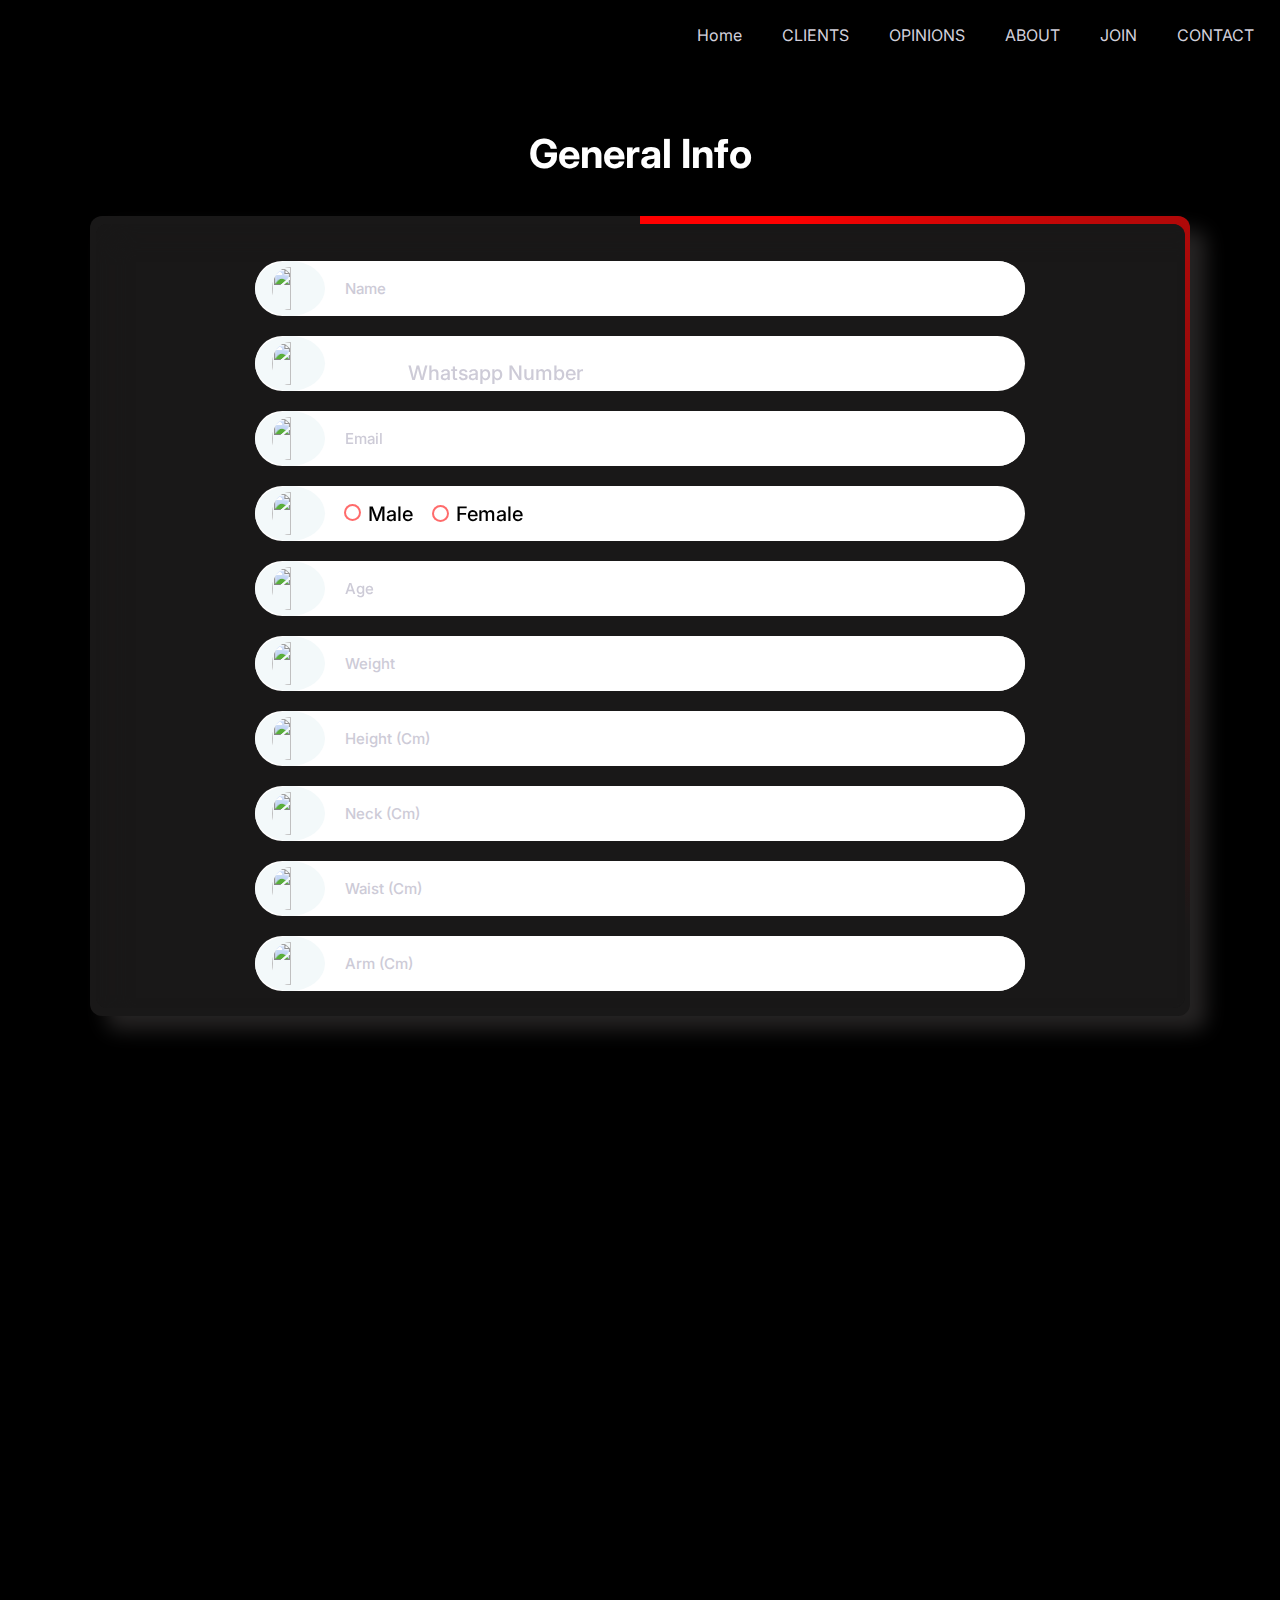
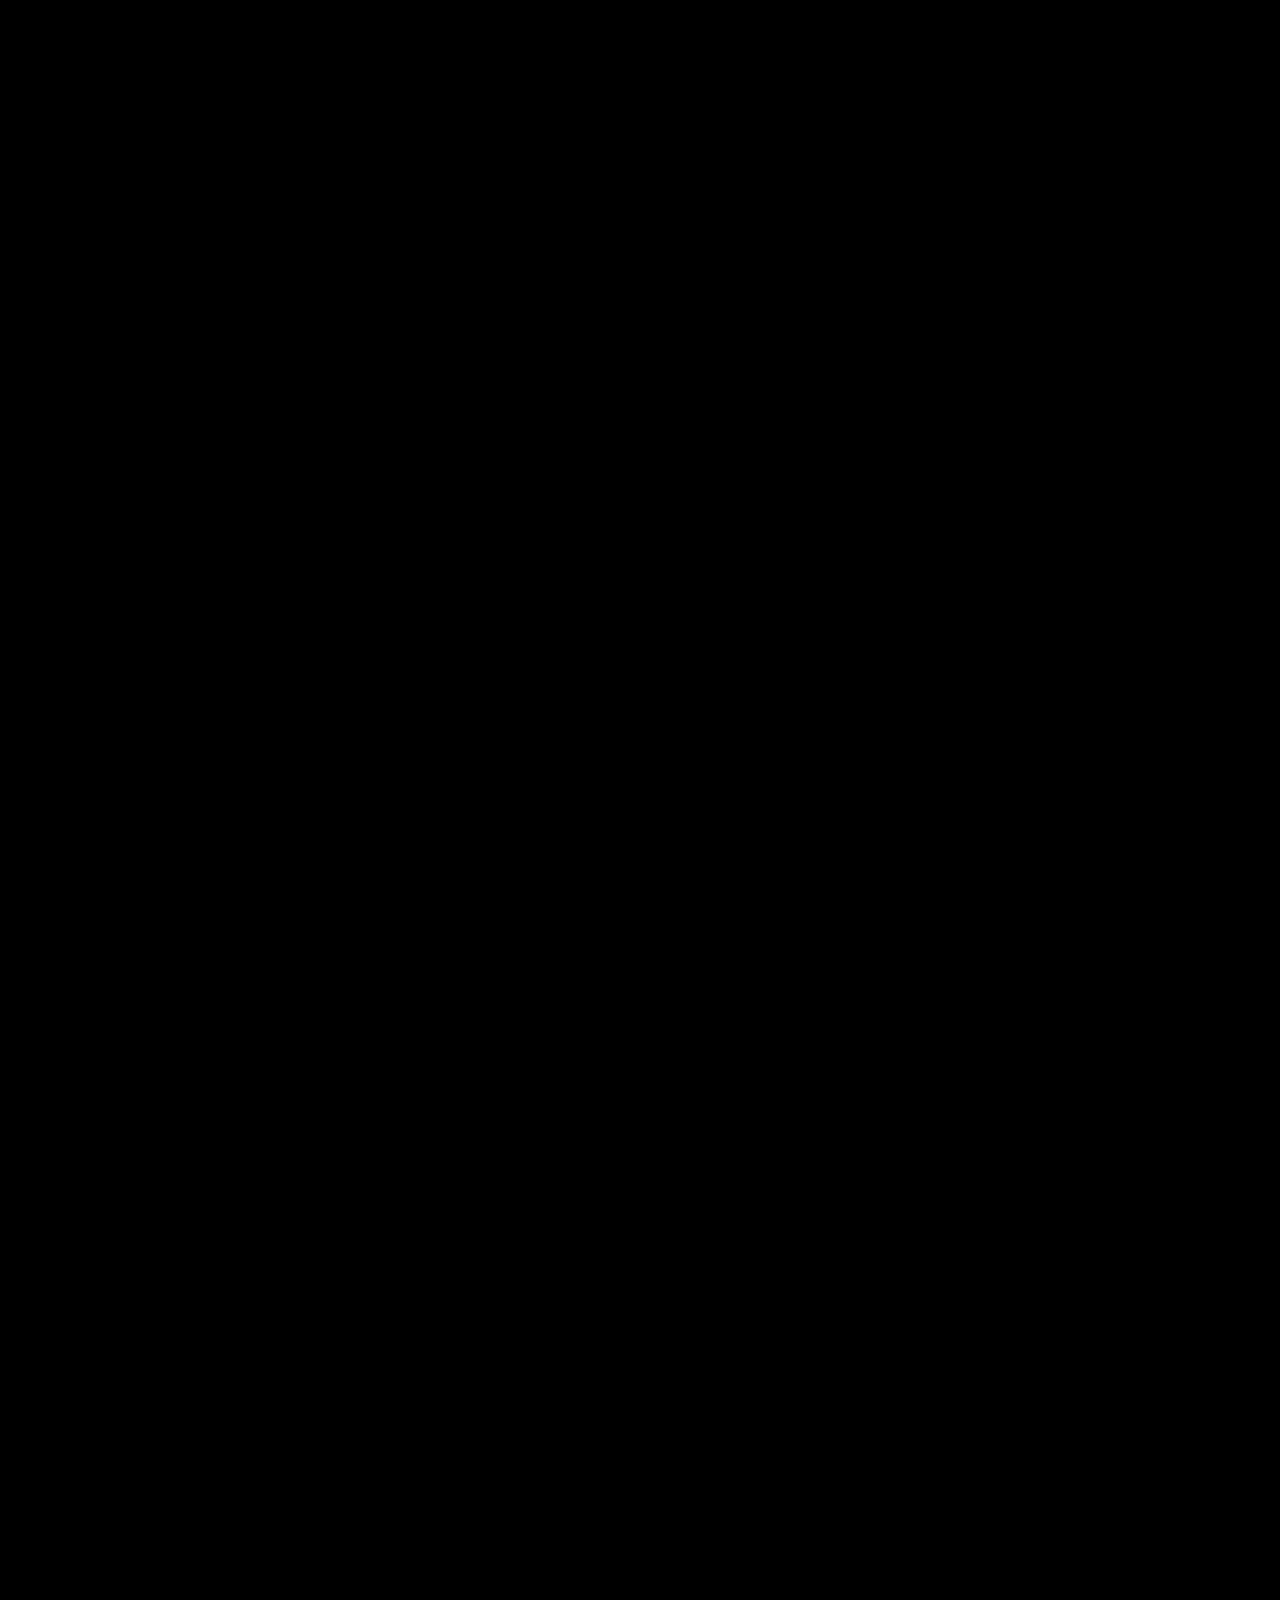
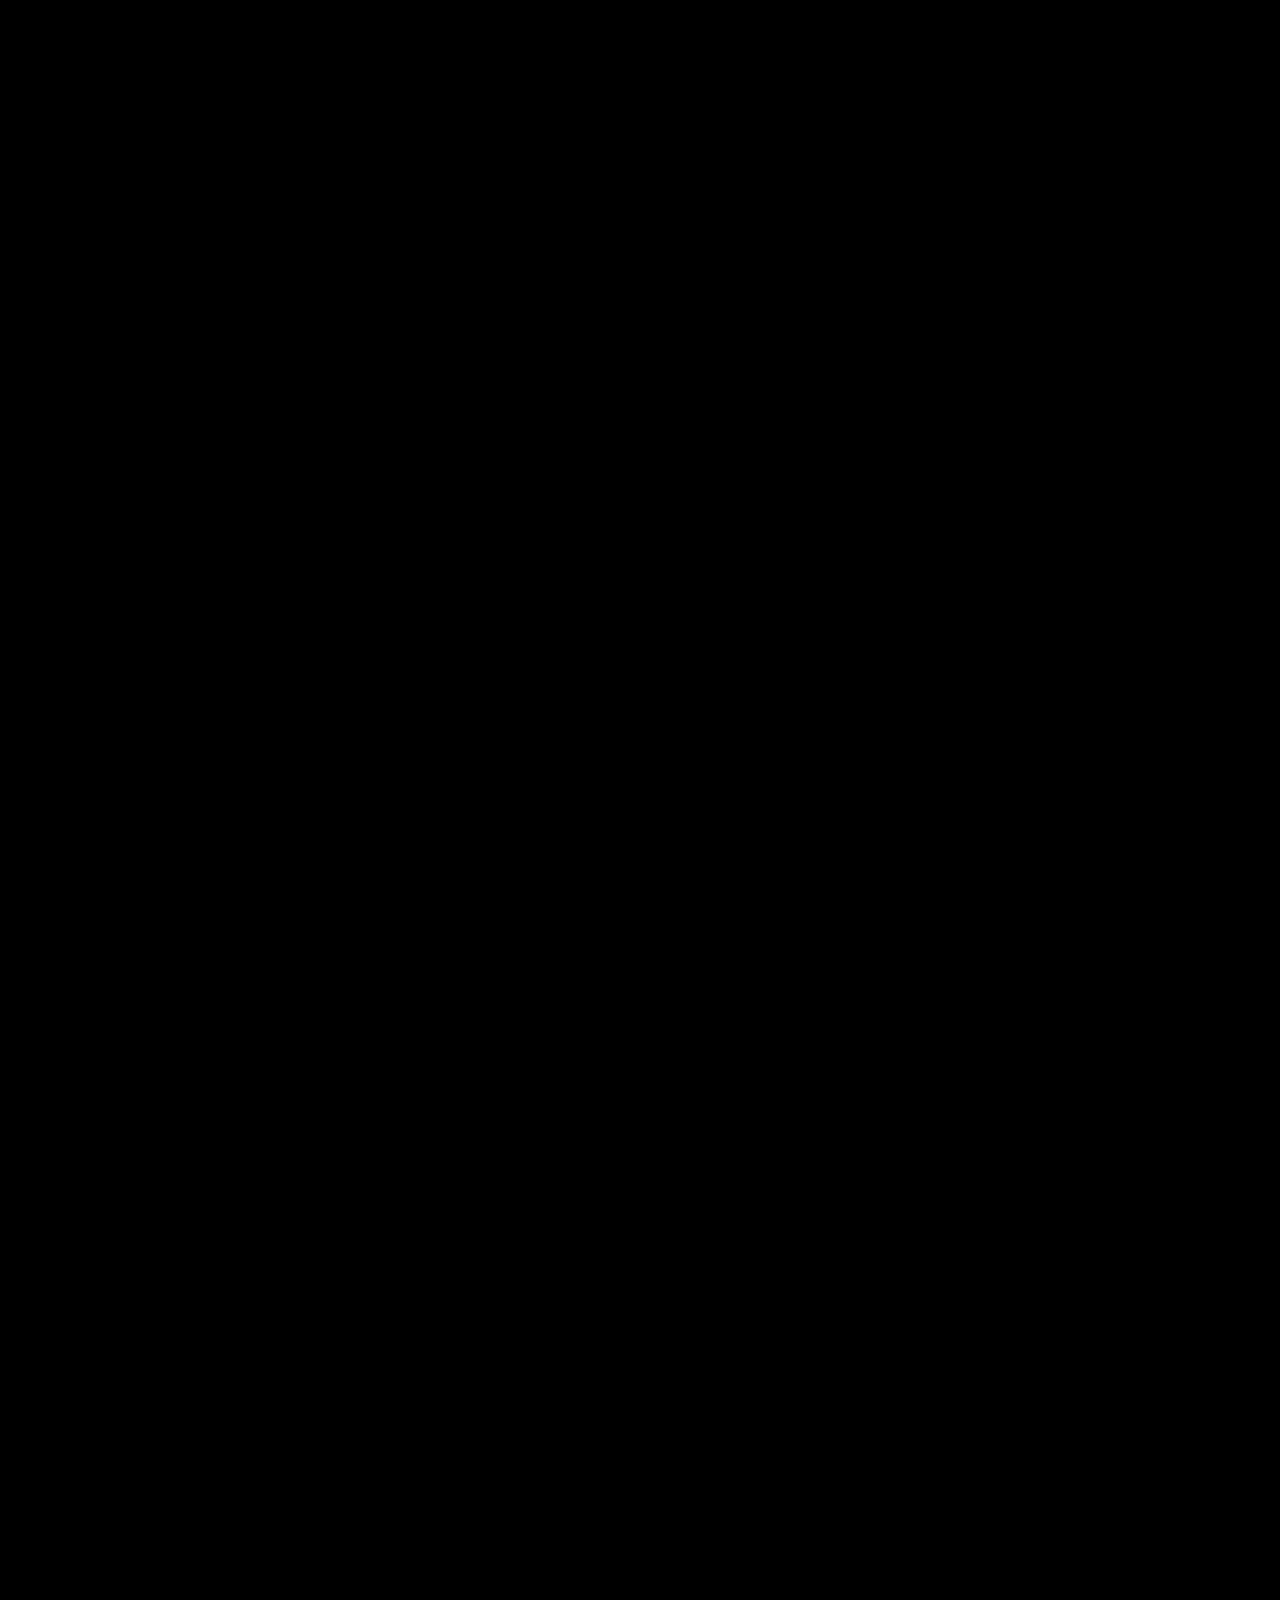
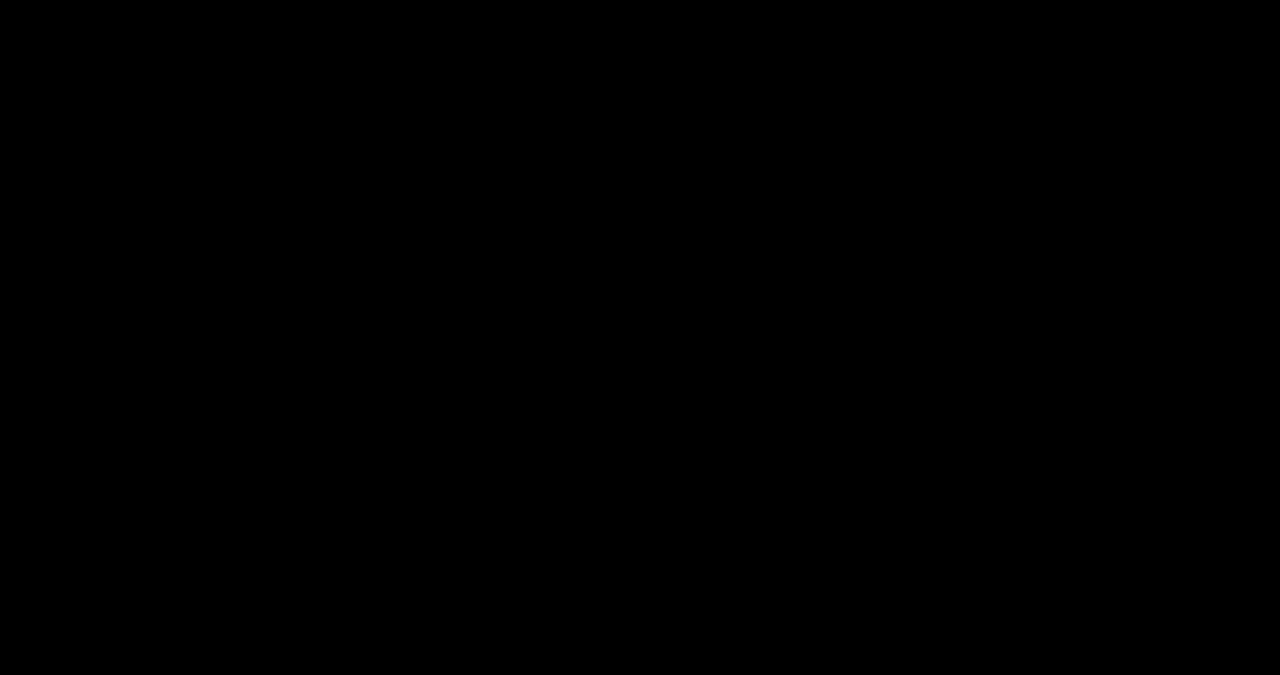
==== second.html @ c1e81cdd "Add files via upload" ====
<!DOCTYPE html>
<html>

<head>
  
  <meta charset="UTF-8" />
  <meta name="viewport" content="width=device-width, initial-scale=1.0" />
  <meta name="description"
    content="Coach Mohamed Barakat is a professional Coach who works with clients to help them achieve their goals" />
  <meta property="og:title" content="Coach :Ali Saad - Make your Diet and Workout Plan in Few Minutes" />
  <meta property="og:description" content="LET’S START WITH AN INTRODUCTION.

      I’m Ali Saad certified trainer. Years ago, I created Transformers Team with a single mission: 
      
      To provide quantifiable, evidence-based training and nutrition information to my clients.
      
      No fluff. No fads. Just science. 
      
      I took to Youtube to share my science-backed workouts and advice, but i had an accident that stopped  me to do my beloved things like gym , youtube ... etc , it was clear that the need for evidence-based information was real, and i believe in science-backed with experience add some more professionalism.
      
      People were tired of trying to put together their own plans, hearing millions of opinions while feeling more and more confused about the right fit for their body, their goals, and their lifestyle. 
      
      They were tired of fluffy advice, with no real backing. 
      
      And they were tired of doing the “same old, same old” with nothing to show for it. 
      
      And NOW , 
      
      I will give you the opportunity to capture your dream in a program , you can do it now or later .
      
      I will be your guide since you need to change and after you make it 💪
      
      
      Ali Saad." />
  <meta property="og:type" content="website" />
  <meta property="og:image"
    content="https://drive.google.com/file/d/1BmsDNr1wRarnTs_ZRXPmJFjenrDwWIpa/view?usp=sharing" />
    

  <!-- <meta property="og:url" content="http://MostafaElaydy.com" /> -->  <title>FAHD</title>
  <!-- <link rel="icon" href="images/favicon-sm.png" /> -->
  <link rel="apple-touch-icon" sizes="72x72" href="images/favicon-md.png" />
  <link rel="apple-touch-icon" sizes="144x144" href="images/favicon-lg.png" />
  <link rel="preconnect" href="https://fonts.gstatic.com" />
  <link href="https://fonts.googleapis.com/css2?family=Inter:wght@400;600;700&display=swap" rel="stylesheet" />
  <link rel="stylesheet" href="CSS/styles.css" />
  <link rel="stylesheet" href="https://unpkg.com/aos@next/dist/aos.css" />
  <!-- <link rel="stylesheet" href="css/demo.css"> -->
  <!-- <link rel="stylesheet" href="css/intlTelInput.css"> -->
  <script src="https://code.iconify.design/3/3.1.0/iconify.min.js"></script>
</head>

<body>

  <body class="block--dark">
    <nav class="nav collapsible nav__form collapsible--expanded">
      <a class="nav__brand" href="index.html">
        <img src="images/20230523_163801_0000-removebg-preview.png" alt="" / class="lllo">
      </a>
      <img class="nav__toggler" src="images/menu-symbol-of-three-parallel-lines-svgrepo-com (1).svg" alt="">
      <!-- <svg class="icon icon--white nav__toggler">
          <use xlink:href="images/sprite.svg#menu"></use>
        </svg> -->
      <ul class="list nav__list collapsible__content">
        <li class="nav__item"><a href="index.html">Home</a></li>
        <li class="nav__item"><a href="index.html">CLIENTS</a></li>
        <li class="nav__item"><a href="index.html">OPINIONS</a></li>
        <li class="nav__item"><a href="index.html">ABOUT</a></li>
        <li class="nav__item"><a href="index.html">JOIN</a></li>
        <li class="nav__item"><a href="index.html">CONTACT</a></li>

      </ul>
    </nav>

    <form  method="POST">
      <section class="block container block-form" data-aos="fade-down">
        <header class="block__header">
          <h2 data-aos="fade-down">General Info</h2>
        </header>
        <div class="border-animation">
          <span class="form-span"></span>
          <div class="form__inputs-group" data-aos="fade-up">
            <div class="input-group">
              <span class="icon-container">
                <img class="kolo" src="svj/user-card-id-svgrepo-com.svg" alt="">
                <!-- <svg class="icon icon--primary">
                    <use xlink:href="images/sprite3.svg#tagname"></use>
                  </svg> -->

              </span>
              <input class="input" name="Name" type="text" placeholder="Name" required />
            </div>


            <div class="input-group">
              <span class="icon-container">
                <img class="kolo" src="svj/whatsapp-svgrepo-com.svg" alt="">

                <!-- <svg class="icon icon--primary">
                    <use xlink:href="images/sprite3.svg#whatsapp"></use>
                  </svg> -->
              </span>
              <input class="input-group" name="Whatsapp Number" type="tel" placeholder="Whatsapp Number" required
                id="phone" />
            </div>






 <div class="input-group">
              <span class="icon-container">
                <img class="kolo" src="svj/envelope.svg" alt="">
                <!-- <svg class="icon icon--primary">
                    <use xlink:href="images/sprite3.svg#tagname"></use>
                  </svg> -->

              </span>
              <input class="input" name="Email" type="email" placeholder="Email" required />
            </div>







            <div class="input-group">
              <span class="icon-container">
                <img src="svj/gender-mark-1-svgrepo-com.svg" alt="" class="kolo">
                <!-- <svg class="icon icon--primary">
                    <use xlink:href="images/sprite3.svg#gander"></use>
                  </svg> -->
              </span>
              <div class="Gander__input">
                <label class="radio--style"><input class="input__radio" type="radio" name="Gender" id="Gender"
                    value="Male" required /></label>
                <label class="input__radio-lable" for="meal1">Male</label>
                <input class="input__radio" type="radio" name="Gender" id="Gender" value="Female" />
                <label class="input__radio-lable" for="meal2">Female</label>
              </div>
            </div>

            <div class="input-group">
              <span class="icon-container">
                <img src="svj/hourglass-svgrepo-com.svg" alt="" class="kolo">
                <!-- <svg class="icon icon--primary">
                    <use xlink:href="images/sprite3.svg#age"></use>
                  </svg> -->
              </span>
              <input class="input" name="Age" type="text" placeholder="Age" required id="age" />
            </div>

            <div class="input-group">
              <span class="icon-container">
                <img src="svj/weight-scale-svgrepo-com.svg" alt="" class="kolo">
                <!-- <svg lass="icon icon--primary">
                    <use xlink:href="images/sprite3.svg#weight"></use>
                  </svg> -->
              </span>
              <input class="input" name="Weight" type="text" placeholder="Weight" required step="any" id="weight" />
            </div>

            <div class="input-group">
              <span class="icon-container">
                <img src="svj/height-svgrepo-com.svg" alt="" class="kolo">
                <!-- <svg class="icon icon--primary">
                    <use xlink:href="images/sprite3.svg#height"></use>
                  </svg> -->
              </span>
              <input class="input" name="Height" type="text" placeholder="Height (Cm)" required step="any"
                id="height" />
            </div>

            <div class="input-group">
              <span class="icon-container">
                <img src="svj/human-neck-svgrepo-com.svg" alt="" class="kolo">
                <!-- <svg class="icon icon--primary">
                    <use xlink:href="images/sprite3.svg#neck"></use>
                  </svg> -->
              </span>
              <input class="input" name="Neck (cm)" type="text" placeholder="Neck (Cm)" required step="any" id="neck" />
            </div>

            <div class="input-group">
              <span class="icon-container">
                <img src="svj/waist-svgrepo-com.svg" alt="" class="kolo">
                <!-- <svg class="icon icon--primary">
                    <use xlink:href="images/sprite3.svg#waist2"></use>
                  </svg> -->
              </span>
              <input class="input" name="Waist (cm)" type="text" placeholder="Waist (Cm)" required step="any"
                id="waist" />
            </div>

            <div class="input-group">
              <span class="icon-container">
                <img src="svj/arm-svgrepo-com.svg" alt="" class="kolo">
                <!-- <svg class="icon icon--primary">
                    <use xlink:href="images/sprite5.svg#arm"></use> -->
                <!-- </svg> -->
              </span>
              <input class="input" name="Arm (cm)" type="text" placeholder="Arm (Cm)" required step="any" id="arm" />
            </div>
          </div>
        </div>
      </section>

      <section class="block container block-form-part2" data-aos="fade-up">
        <header class="block__header">
          <h2>Diet</h2>
        </header>
        <div class="border-animation">
          <span class="form-span"></span>
          <div class="form__inputs-group" data-aos="fade-up">
            <div class="question--block">
              <span class="icon__question">
                <img src="svj/ready-to-eat-svgrepo-com.svg" alt="" class="koloh">

                <!-- <svg class="icon icon--primary">
                    <use xlink:href="images/sprite4.svg#food"></use>
                  </svg> -->
              </span>
              <p class="form__question">
                Are you working out in the gym now or not?
              </p>
              <div class="input-group-radio">
                <div class="flex radio-inline">
                  <div class="radio-margin">
                    <input class="input__radio" type="radio" name="Meals" id="Meals" value="3" required />
                    <label class="input__radio-lable">Yes</label>
                  </div>
                  <div class="radio-margin">
                    <input class="input__radio" type="radio" name="Meals" id="Meals" value="4" />
                    <label class="input__radio-lable" for="meal2">No</label>
                  </div>

               
                </div>
              </div>
            </div>


            <div class="question--block">
              <span class="icon__question">
                <img src="svj/exercise-gym-svgrepo-com.svg" alt="" class="koloh">
               
              </span>
              <p class="form__question">What is your experience in training ?</p>
              <div class="input-group-radio gym-level">
                <div class="flex radio-vertical gym-level">
                  <div class="radio-margin">
                    <input class="input__radio" type="radio" name="your experience in training ?" id="experience" value="Training in the gym" required />
                    <label class="input__radio-lable" for="experience">Training in the gym</label>
                  </div>
                  <div class="radio-margin">
                    <input class="input__radio" type="radio" name="your experience in training ?" id="experience" value="Training at home"/>
                    <label class="input__radio-lable" for="experience">Training at home</label>
                  </div>
                  <div class="radio-margin">
                    <input class="input__radio" type="radio" name="your experience in training ?" id="experience" value="Training with body weight" />
                    <label class="input__radio-lable" for="experience">Training with body weight</label>
                  </div>
                  <div class="radio-margin">
                    <input class="input__radio" type="radio" name="your experience in training ?" id="experience" value="Band training only" />
                    <label class="input__radio-lable" for="experience">Band training only</label>
                  </div>
                  <div class="radio-margin">
                    <input class="input__radio" type="radio" name="your experience in training ?" id="experience" value="Dumbbell training only" />
                    <label class="input__radio-lable" for="experience">Dumbbell training only</label>
                  </div>
                </div>
              </div>
            </div>

            <div class="question--block">
              <span class="icon__question">
                <img src="svj/protein-container-svgrepo-com.svg " alt="" class="koloh">
                <!-- <svg class="icon icon--primary">
                    <use xlink:href="images/sprite4.svg#dislike"></use>
                  </svg> -->
              </span>
              <p class="form__question">Your favorite protein?</p>

              <div class="input-group input__textarea">
                <textarea class="" placeholder="Your favorite protein?" id="story" name="Your favorite protein?" rows="5"
                  cols="33"></textarea>
              </div>
            </div>

            <div class="question--block">
              <span class="icon__question">
                <img src="svj/carbohydrates-and-fiber-svgrepo-com.svg" alt="" class="koloh">

                <!-- <svg class="icon icon--primary">
                    <use xlink:href="images/dislike-1388-svgrepo-com.svg"></use>
                  </svg> -->
              </span>
              <p class="form__question">Your favorite carbohydrates?</p>

              <div class="input-group input__textarea">
                <textarea class="" placeholder="Your favorite carbohydrates?" id="story" name="Your favorite carbohydrates?" rows="5"
                  cols="33"></textarea>
              </div>
            </div>
          </div>
        </div>
      </section>












      <section class="block container block-form-part2 block-form-part4" data-aos="fade-up">
        <header class="block__header">
          <h2>Other</h2>
        </header>
        <div class="border-animation">
          <span class="form-span"></span>
          <div class="form__inputs-group" data-aos="fade-down">
            <div class="question--block">
              <span class="icon__question">
                <img src="svj/goal-aim-achievement-svgrepo-com.svg" alt="" class="koloh">
                <!-- <svg class="icon icon--primary">
                    <use xlink:href="images/sprite4.svg#gym-level"></use>
                  </svg> -->
              </span>
              <p class="form__question">which of the following best describes your current goals/challenges ?</p>
              <div class="input-group-radio gym-level">
                <div class="flex radio-vertical gym-level">
                  <div class="radio-margin">
                    <input class="input__radio" type="radio" name="goals" id="level" value="Lose Weight" required />
                    <label class="input__radio-lable" for="level">Loss Weight</label>
                  </div>
                  <div class="radio-margin">
                    <input class="input__radio" type="radio" name="goals" id="level" value="Gain Weight" />
                    <label class="input__radio-lable" for="level">Gain Weight</label>
                  </div>

                  <div class="radio-margin">
                    <input class="input__radio" type="radio" name="goals" id="level" value="Stength,endurance,etc" />
                    <label class="input__radio-lable" for="level">Stength,endurance,etc</label>
                  </div>
                </div>
              </div>
            </div>

            <div class="question--block">
              <span class="icon__question">
                <img class="koloh" src="svj/like-1385-svgrepo-com.svg" alt="">
                <!-- <svg class="icon icon--primary"> -->
                <!-- <use xlink:href="images/sprite4.svg#routine"></use> -->
                <!-- </svg> -->
              </span>
              <p class="form__question">Your favorite healthy fats?</p>
              <div class="input-group input__textarea">
                <textarea class="" placeholder="Your favorite healthy fats?" id="describes your nutrition"
                  name="Your favorite healthy fats?" rows="5" cols="33"></textarea>
              </div>
            </div>

            <div class="question--block">
              <span class="icon__question">
                <img class="koloh" src="svj/smiley-nervous-thin-svgrepo-com (1).svg" alt="">
                <!-- <svg class="icon icon--primary">
                    <use xlink:href="images/sprite4.svg#injury"></use>
                  </svg> -->
              </span>
              <p class="form__question">Are there some foods that cause you stomach pain?</p>

              <div class="input-group input__textarea">
                <textarea class="" placeholder="Your stomach food" id="eating disorder"
                  name="Are there some foods that cause you stomach pain?" rows="5" cols="33"></textarea>
              </div>
            </div>

            <div class="question--block">
              <span class="icon__question">
                <img class="koloh" src="svj/time-svgrepo-com.svg" alt="">
                <!-- <svg class="icon icon--primary">
                    <use xlink:href="images/sprite4.svg#injury"></use>
                  </svg> -->
              </span>
              <p class="form__question">What time do you prefer to workout? </p>

              <div class="input-group input__textarea">
                <textarea class="" placeholder="Time do you prefer?" id="ambitious"
                  name="What time do you prefer to workout?" rows="5" cols="33"></textarea>
              </div>
            </div>
            <div class="question--block">
              <span class="icon__question">
                <img class="koloh" src="svj/health-decrease-svgrepo-com.svg" alt="">
                <!-- <svg class="icon icon--primary">
                    <use xlink:href="images/sprite4.svg#injury"></use>
                  </svg> -->
              </span>
              <p class="form__question">Do you suffer from any symptoms ?</p>

              <div class="input-group input__textarea">
                <textarea class="" placeholder="Symptoms?" id="ambitious"
                  name="Do you suffer from any symptoms ?" rows="5" cols="33"></textarea>
              </div>
            </div>

        
          </div>
        </div>
     
      </section>

      <section class="block container block-form-part2 block-form-part3" data-aos="fade-up">
        <header class="block__header">
          <h2>Workout</h2>
        </header>
        <div class="border-animation">
          <span class="form-span"></span>
          <div class="form__inputs-group" data-aos="fade-down">
            <div class="question--block">
              <span class="icon__question">
                <img src="svj/exercise-gym-svgrepo-com.svg" alt="" class="koloh">
               
              </span>
              <p class="form__question">What is your experience in training ?</p>
              <div class="input-group-radio gym-level">
                <div class="flex radio-vertical gym-level">
                  <div class="radio-margin">
                    <input class="input__radio" type="radio" name="Gym Level" id="level" value="Beginner" required />
                    <label class="input__radio-lable" for="level">Beginner</label>
                  </div>
                  <div class="radio-margin">
                    <input class="input__radio" type="radio" name="Gym Level" id="level" value="Intermediate" />
                    <label class="input__radio-lable" for="level">Intermediate</label>
                  </div>

                  <div class="radio-margin">
                    <input class="input__radio" type="radio" name="Gym Level" id="level" value="Advanced" />
                    <label class="input__radio-lable" for="level">Advanced</label>
                  </div>
                </div>
              </div>
            </div>

            <div class="question--block">
              <span class="icon__question">
                <img class="koloh" src="svj/workout-list-svgrepo-com.svg" alt="">
            
              </span>
              <p class="form__question">What is Your Daily Routine ?</p>
              <div class="input-group input__textarea">
                <textarea class="" placeholder="Day Routine" id="Day Routine" name="Day Routine" rows="5"
                  cols="33"></textarea>
              </div>
            </div>

            <div class="question--block">
              <span class="icon__question">
                <img class="koloh" src="svj/injury-hospitalization-pain-injury-hospitalization-svgrepo-com.svg"
                  alt="">
               
              </span>
              <p class="form__question">Do you have health problems?</p>

              <div class="input-group input__textarea">
                <textarea class="" placeholder="Do you have health problems?" id="Injury" name="Do you have health problems?" rows="5"
                  cols="33"></textarea>
              </div>
            </div>

            <div class="question--block">
              <span class="icon__question">
                <img class="koloh" src="svj/training-running-run-svgrepo-com.svg" alt="">
                <!-- <svg class="icon icon--primary">
                    <use xlink:href="images/sprite5.svg#train"></use>
                  </svg> -->
              </span>
              <p class="form__question">
                How many days a week will you exercise?
              </p>
              <div class="input-group input__number">
                <input class="input" name="How many days a week will you exercise?" type="text"
                  placeholder="How many days a week will you exercise?" required id="days" />
              </div>
            </div>
          </div>
        </div>
  
        <div class="block container sumbit-btn">
          <button type="send" value="send" class="btn btn--white btn--stretched">
            Submit
          </button>
       
      </section>

    </form>
    














    <script src="script.js"></script>

    <script src=""></script>
    <script src="js/intlTelInput.js"></script>
    <script>
     var input = document.querySelector("#phone");
     window.intlTelInput(input,{});
    </script>
    <script src="JS/new.js"></script>
    <script src="JS/maino.js"></script>
    <script src="https://unpkg.com/aos@next/dist/aos.js"></script>
    <script>
      AOS.init();
    </script>
    <script src="https://kit.fontawesome.com/b7ba78db53.js" crossorigin="anonymous"></script>

    <script>
      const Whatsapp = document.getElementById('Whatsapp');

Whatsapp.addEventListener('input', function (event) {
  const input = event.target.value;
  // Replace any Arabic decimal points with English decimal points
  const inputWithEnglishDecimal = input.replace(/[\u066B]/g, '.');
  // Update the input field with the cleaned input
  event.target.value = inputWithEnglishDecimal;
});

Whatsapp.addEventListener('change', function (event) {
  // No validation for input
});
    </script>


    <script>
      const age = document.getElementById('age');

      age.addEventListener('input', function (event) {
        // Remove any non-Arabic or non-English digits or decimal points from the input
        const input = event.target.value.replace(/[^\u0660-\u0669\u06F0-\u06F90-9.,\s]+/g, '');
        // Replace any Arabic decimal points with English decimal points
        const inputWithEnglishDecimal = input.replace(/[\u066B]/g, '.');
        // Update the input field with the cleaned input
        event.target.value = inputWithEnglishDecimal;
      });

      age.addEventListener('change', function (event) {
        // Validate the input
        const input = event.target.value;
        if (!input || !/^[\u0660-\u0669\u06F0-\u06F90-9.,\s]+$/.test(input)) {
          alert('Please enter a valid age');
          event.target.value = '';
          event.preventDefault();
        }
      });        
    </script>

    <script>
      const weight = document.getElementById('weight');

      weight.addEventListener('input', function (event) {
        // Remove any non-Arabic or non-English digits or decimal points from the input
        const input = event.target.value.replace(/[^\u0660-\u0669\u06F0-\u06F90-9.,\s]+/g, '');
        // Replace any Arabic decimal points with English decimal points
        const inputWithEnglishDecimal = input.replace(/[\u066B]/g, '.');
        // Update the input field with the cleaned input
        event.target.value = inputWithEnglishDecimal;
      });

      weight.addEventListener('change', function (event) {
        // Validate the input
        const input = event.target.value;
        if (!input || !/^[\u0660-\u0669\u06F0-\u06F90-9.,\s]+$/.test(input)) {
          alert('Please enter a valid weight');
          event.target.value = '';
          event.preventDefault();
        }
      });        
    </script>


    <script>
      const height = document.getElementById('height');

      height.addEventListener('input', function (event) {
        // Remove any non-Arabic or non-English digits or decimal points from the input
        const input = event.target.value.replace(/[^\u0660-\u0669\u06F0-\u06F90-9.,\s]+/g, '');
        // Replace any Arabic decimal points with English decimal points
        const inputWithEnglishDecimal = input.replace(/[\u066B]/g, '.');
        // Update the input field with the cleaned input
        event.target.value = inputWithEnglishDecimal;
      });

      height.addEventListener('change', function (event) {
        // Validate the input
        const input = event.target.value;
        if (!input || !/^[\u0660-\u0669\u06F0-\u06F90-9.,\s]+$/.test(input)) {
          alert('Please enter a valid height');
          event.target.value = '';
          event.preventDefault();
        }
      });        
    </script>

    <script>
      const neck = document.getElementById('neck');

      neck.addEventListener('input', function (event) {
        // Remove any non-Arabic or non-English digits or decimal points from the input
        const input = event.target.value.replace(/[^\u0660-\u0669\u06F0-\u06F90-9.,\s]+/g, '');
        // Replace any Arabic decimal points with English decimal points
        const inputWithEnglishDecimal = input.replace(/[\u066B]/g, '.');
        // Update the input field with the cleaned input
        event.target.value = inputWithEnglishDecimal;
      });

      neck.addEventListener('change', function (event) {
        // Validate the input
        const input = event.target.value;
        if (!input || !/^[\u0660-\u0669\u06F0-\u06F90-9.,\s]+$/.test(input)) {
          alert('Please enter a valid neck');
          event.target.value = '';
          event.preventDefault();
        }
      });        
    </script>

    <script>
      const waist = document.getElementById('waist');

      waist.addEventListener('input', function (event) {
        // Remove any non-Arabic or non-English digits or decimal points from the input
        const input = event.target.value.replace(/[^\u0660-\u0669\u06F0-\u06F90-9.,\s]+/g, '');
        // Replace any Arabic decimal points with English decimal points
        const inputWithEnglishDecimal = input.replace(/[\u066B]/g, '.');
        // Update the input field with the cleaned input
        event.target.value = inputWithEnglishDecimal;
      });

      waist.addEventListener('change', function (event) {
        // Validate the input
        const input = event.target.value;
        if (!input || !/^[\u0660-\u0669\u06F0-\u06F90-9.,\s]+$/.test(input)) {
          alert('Please enter a valid waist');
          event.target.value = '';
          event.preventDefault();
        }
      });        
    </script>

    <script>
      const arm = document.getElementById('arm');

      arm.addEventListener('input', function (event) {
        // Remove any non-Arabic or non-English digits or decimal points from the input
        const input = event.target.value.replace(/[^\u0660-\u0669\u06F0-\u06F90-9.,\s]+/g, '');
        // Replace any Arabic decimal points with English decimal points
        const inputWithEnglishDecimal = input.replace(/[\u066B]/g, '.');
        // Update the input field with the cleaned input
        event.target.value = inputWithEnglishDecimal;
      });

      arm.addEventListener('change', function (event) {
        // Validate the input
        const input = event.target.value;
        if (!input || !/^[\u0660-\u0669\u06F0-\u06F90-9.,\s]+$/.test(input)) {
          alert('Please enter a valid arm');
          event.target.value = '';
          event.preventDefault();
        }
      });        
    </script>

    <script>
      const days = document.getElementById('days');

      days.addEventListener('input', function (event) {
        // Remove any non-Arabic or non-English digits or decimal points from the input
        const input = event.target.value.replace(/[^\u0660-\u0669\u06F0-\u06F90-9.,\s]+/g, '');
        // Replace any Arabic decimal points with English decimal points
        const inputWithEnglishDecimal = input.replace(/[\u066B]/g, '.');
        // Update the input field with the cleaned input
        event.target.value = inputWithEnglishDecimal;
      });

      days.addEventListener('change', function (event) {
        // Validate the input
        const input = event.target.value;
        if (!input || !/^[\u0660-\u0669\u06F0-\u06F90-9.,\s]+$/.test(input)) {
          alert('Please enter a valid days');
          event.target.value = '';
          event.preventDefault();
        }
      });        
      
    </script>
    <!-- </html> -->
    
  </body>
  
</html>
---- CSS/styles.css ----
@import "./normalize.css";
:root {
  --color-primary: #2584ff;
  --color-secondary: #00d9ff;
  --color-accent: #ff3400;
  --color-headings: #1b0760;
  --color-body: #918ca4;
  --color-body-darker: #5c5577;
  --color-border: #ccc;
  --border-radius: 30px;
}

*,
*::after,
*::before {
  box-sizing: border-box;
}


/* Typography */

/* Selection */
::selection {
  background: var(--color-primary);
  color: #fff;
}

/* Base Styles */
html {
  font-size: 62.5%;
}

body {
  font-family: Inter, Arial, Helvetica, sans-serif;
  font-size: 2rem;
  line-height: 1.5;
  color: var(--color-body);
}

/* Headings */
h1,
h2,
h3 {
  color: var(--color-headings);
  margin-bottom: 1rem;
  line-height: 1.1;
}

h1 {
  font-size: 6rem;
}

h2 {
  font-size: 4rem;
}

h3 {
  font-size: 2.8rem;
  font-weight: 600;
  line-height: 1.3;
}

/* Paragraph */
p {
  margin-top: 0;
}

/* Media Query */
@media screen and (min-width: 1024px) {
  body {
    font-size: 1.8rem;
  }
  h1 {
    font-size: 8rem;
  }
  h2 {
    font-size: 4rem;
  }
  h3 {
    font-size: 2.4rem;
  }
}

/* Links */
a {
  text-decoration: none;
}

/* Image */
img {
  width: 100%;
}

/* Custom Styles */
.lllo {
  width: 38%;
  margin-left: 2rem;
  border-radius: 50rem;
}

.heading {
  text-align: center;
  margin-bottom: 3rem;
  position: relative;
}

.heading::before {
  content: '';
  position: absolute;
  top: 50%;
  left: 0;
  transform: translateY(-50%);
  height: 0.1rem;
  width: 100%;
  background: #aaa;
  z-index: -1;
}

.heading span {
  font-size: 3rem;
  color: #f00;
  background: #000;
  padding: 0.5rem 1.5rem;
  border: 0.1rem solid #aaa;
  border-radius: 0.5rem;
}

.btn {
  margin-top: 1rem;
  display: inline-block;
  padding: 1rem 2.8rem;
  padding-right: 3rem;
  background: linear-gradient(130deg, #f00 93%, transparent 90%);
  color: #fff;
  cursor: pointer;
  font-size: 1.7rem;
}

.btn:hover {
  transform: scale(1.1);
}

.header .logo {
  font-weight: bolder;
  width: 100px;
  transition: 1s;
}

.header .logo:hover {
  transform: rotate(360deg);
}

.header .logo span {
  color: #f00;
}

.header0 {
  position: fixed;
  top: 0;
  left: 0;
  right: 0;
  display: flex;
  align-items: center;
  justify-content: space-between;
  padding: 0 9%;
  z-index: 10000;
  background: #000;
}

.header0 .logo {
  font-weight: bolder;
  width: 100px;
  transition: 1s;
}

.header0 .logo:hover {
  transform: rotate(360deg);
}

.header0 .logo span {
  color: gold;
}

.header0 .navbar a {
  display: inline-block;
  padding: 1.5rem 2rem;
  font-size: 1.7rem;
  color: #fff;
}

.header0 .navbar a:hover {
  background: gold;
}

/* Link Arrow */
.link-arrow {
  color: var(--color-primary);
  text-transform: uppercase;
  font-size: 2rem;
  font-weight: bold;
}

.link-arrow::after {
  content: "-->";
  margin-left: 5px;
  transition: margin 0.15s;
}

.link-arrow:hover::after {
  margin-left: 10px;
}

@media screen and (min-width: 1024px) {
  .link-arrow {
    font-size: 1.5rem;
  }
}

/* Badges */

.badge {
  border-radius: 20px;
  font-size: 2rem;
  font-weight: 600;
  padding: 0.5rem 2rem;
  white-space: nowrap;
}

.badge--primary {
  background: var(--color-primary);
  color: #fff;
}

.badge--dark {
  background: rgb(77, 73, 73);
  color: #fff;
}

.badge--secondary {
  background: var(--color-secondary);
  color: #fff;
}

.badge--small {
  font-size: 1.6rem;
  padding: 0.5rem 1.5rem;
}

@media screen and (min-width: 1024px) {
  .badge {
    font-size: 1.5rem;
  }
  .badge--small {
    font-size: 1.2rem;
  }
}

/* Lists */

.list {
  list-style: none;
  padding-left: 0;
}

.list--inline .list__item {
  display: inline-block;
  margin-right: 2rem;
}

.list--tick {
  list-style-image: url(../images/tick.svg);
  padding-left: 3rem;
  color: black;
}

.list--tick .list__item {
  padding-left: 0.5rem;
  margin-bottom: 1rem;
}

@media screen and (min-width: 1024px) {
  .list--tick .list__item {
    padding-left: 0;
  }
}

/* Icons */

.icon {
  width: 40px;
  height: 40px;
}

.icon--small {
  width: 30px;
  height: 30px;
}

.icon--primary {
  fill: var(--color-primary);
}

.icon--white {
  fill: #fff;
}

.icon-container {
  background: #f3f9fa;
  width: 64px;
  height: 64px;
  border-radius: 100%;
  display: inline-flex;
  justify-content: center;
  align-items: center;
}

.icon-container--accent {
  background: var(--color-accent);
}

.icon__question {
  background: #f3f9fa;
  width: 64px;
  height: 64px;
  border-radius: 100%;
  display: inline-flex;
  justify-content: center;
  align-items: center;
  margin: 0 auto;
  margin-bottom: 1rem;
}

/* Buttons */

.btn {
  border-radius: 40px;
  border: 0;
  cursor: pointer;
  font-size: 1.8rem;
  font-weight: 600;
  margin: 1rem 0;
  outline: 0;
  padding: 2rem 4vw;
  text-align: center;
  text-transform: uppercase;
  white-space: nowrap;
}

.btn .icon {
  width: 2rem;
  height: 2rem;
  margin-right: 1rem;
  vertical-align: middle;
}

.btn--primary {
  background: var(--color-primary);
  color: #fff;
}

.btn--primary:hover {
  background: #3a8ffd;
}

.btn--white {
  background: #e9e9e9;
  color: black;
}

.btn--white:hover {
  background: #e7e1e1;
  color: rgb(45, 43, 43);
}

.btn--secondary {
  background: var(--color-secondary);
  color: #fff;
}

.btn--white:hover {
  background: #d0d2d4;
}

.btn--secondary:hover {
  background: #05cdf0;
}

.btn--accent {
  background: var(--color-accent);
  color: #fff;
}

.btn--accent:hover {
  background: #ec3000;
}

.btn--outline {
  background: #fff;
  color: var(--color-headings);
  border: 2px solid rgb(49, 49, 49);
}

.btn--outline:hover {
  background: rgb(49, 49, 49);
  color: #fff;
}

.btn--stretched {
  padding-left: 6rem;
  padding-right: 6rem;
}

.btn--block {
  width: 100%;
  display: inline-block;
}

@media screen and (min-width: 1024px) {
  .btn {
    font-size: 1.5rem;
  }
}

.sumbit-btn {
  display: flex;
  justify-content: center;
}

/* Inputs */

.input {
  border-radius: var(--border-radius);
  border: 1px solid var(--color-border);
  color: var(--color-headings);
  font-size: 2rem;
  outline: 0;
  padding: 1.5rem 3.5rem;
}

::placeholder {
  color: #cdcbd7;
  font-weight: 500;
}

.input-group {
  border: 1px solid var(--color-border);
  border-radius: var(--border-radius);
  display: flex;
  background-color: rgb(255, 255, 255);
  border: none;
  outline: none;
}

.input-group .input {
  border: 0;
  flex-grow: 1;
  padding: 1.5rem 2rem;
  width: 0;
}

.input-group .btn {
  margin: 4px;
}

.input-group-radio {
  margin-top: 1rem;
}

@media screen and (min-width: 1024px) {
  .input {
    font-size: 1.5rem;
  }
}

.input__radio {
  appearance: none;
  width: 17px;
  height: 17px;
  margin-left: 1.9rem;
  border: 2px solid rgb(8, 15, 72);
  border-radius: 9px;
  background: white;
  border-color: rgb(255 0 0 / 58%);
  outline: none;
}

.block-form-part2 .input__radio {
  border: none;
}

.input__radio:checked {
  border-color: gold;
  background: gold;
}

.input__radio-lable {
  color: #000;
  font-weight: 500;
  padding-left: 0.7rem;
}

.radio-inline {
  flex-direction: row;
}

.radio-vertical {
  display: block;
  flex-direction: column;
  align-items: flex-start;
}

.input__number {
  width: 85%;
  margin-top: 1rem;
  opacity: 0.8;
}

/* textarea */

textarea {
  letter-spacing: 1px;
  padding: 10px;
  max-width: 100%;
  line-height: 1.5;
  border-radius: 20px;
  background-color: rgba(255, 255, 255);
  color: var(--color-headings);
  height: 8rem;
  outline: none;
  opacity: transparent;
}

textarea::placeholder {
  color: var(--color-primary);
  color: #cdcbd7;
  font-weight: 500;
}

.input__textarea {
  margin-top: 1rem;
  width: 89%;
  opacity: 0.8;
  border-radius: 20px;
}

@media screen and (min-width: 900px) {
  .input__textarea {
    width: 100%;
  }
  .question--block .gym-level {
    margin-left: 6rem;
  }
}

/* Cards */

.card {
  border-radius: 7px;
  box-shadow: 0 0 20px 10px #f3f3f3;
  overflow: hidden;
}

.card__header,
.card__body {
  padding: 2rem 7%;
}

.card--primary .card__header {
  background: var(--color-primary);
  color: #fff;
}

.card--dark .card__header {
  background: black;
  color: #fff;
}

.card--secondary .card__header {
  background: var(--color-secondary);
  color: #fff;
}

.card--primary .badge--primary {
  background: #126de4;
}

.card--secondary .badge--secondary {
  background: #02cdf1;
}


/* Plans */

.plan {
  transition: transform 0.2s ease-out;
}

.plan__name {
  color: #fff;
  margin: 0;
  font-weight: 500;
  font-size: 2.4rem;
}

.plan__price {
  font-size: 5rem;
}

.plan__billing-cycle {
  font-size: 2rem;
  font-weight: 300;
  opacity: 0.8;
  margin-right: 1rem;
}

.plan__description {
  font-size: 2rem;
  font-weight: 300;
  letter-spacing: 1px;
  display: block;
}

.plan .list__item {
  margin-bottom: 2rem;
}

.plan--popular .card__header {
  position: relative;
}

.Plan__img {
  width: 200px;
  display: block;
  transform: translateX(-25px);
}

.plan--popular {
  color: rgb(179, 179, 179);
}

.plan--popular .card__header::before {
  content: url(../images/popular.svg);
  width: 40px;
  display: inline-block;
  position: absolute;
  top: -6px;
  right: 5%;
}

.plan:hover {
  transform: scale(1.05);
}

.plan--popular:hover {
  transform: scale(1.15);
}

@media screen and (min-width: 1024px) {
  .plan--popular {
    transform: scale(1.1);
  }
  .plan__name {
    font-size: 1.4rem;
  }
  .plan__price {
    font-size: 5rem;
  }
  .plan__billing-cycle {
    font-size: 1.6rem;
  }
  .plan__description {
    font-size: 1.7rem;
  }
}

.kolo {
  background: #f3f9fa;
  width: 52%;
  height: 43px;
  border-radius: 100%;
  display: inline-flex;
  justify-content: center;
  align-items: center;
}

.koloh {
  background: #f3f9fa;
  width: 50px;
  height: 64px;
  border-radius: 100%;
  display: inline-flex;
  justify-content: center;
  align-items: center;
}

/* Media */

.media {
  display: flex;
  margin-bottom: 4rem;
}

.media__title {
  margin-top: 0;
}

.media__body {
  margin: 0 2rem;
}

.media__image {
  margin-top: 1rem;
}

/* Quotes */

.quote {
  font-size: 3rem;
  font-style: italic;
  color: var(--color-body-darker);
  line-height: 1.3;
}

.quote__text::before {
  content: open-quote;
}

.quote__text::after {
  content: close-quote;
}

.quote__author {
  font-size: 2rem;
  font-weight: 500;
  font-style: normal;
  margin-bottom: 0;
}

.quote__organization {
  color: var(--color-headings);
  opacity: 0.4;
  font-size: 1.5rem;
  font-style: normal;
}

.quote__line {
  position: relative;
  bottom: 10px;
}

@media screen and (min-width: 1024px) {
  .quote {
    font-size: 2rem;
  }
  .quote__author {
    font-size: 2.4rem;
  }
  .quote__organization {
    font-size: 1.6rem;
  }
}

/* Grids */

.grid {
  display: grid;
}

@media screen and (min-width: 768px) {
  .grid--1x2 {
    grid-template-columns: repeat(2, 1fr);
  }
}

@media screen and (min-width: 1024px) {
  .grid--1x3 {
    grid-template-columns: repeat(3, 1fr);
  }
}

/* Flexs */

.flex {
  display: flex;
}

.flex--vertical {
  display: flex;
  flex-direction: column;
}

.flex--inline {
  flex-direction: row;
}

/* Testimonials */

.testimonial {
  padding: 3rem;
}

.testimonial .quote {
  margin: 2rem 0;
  font-size: 110%;
}

.testimonial__image {
  position: relative;
  margin: 0 3rem;
}

.testimonial__image > .icon-container {
  position: absolute;
  top: 3rem;
  right: -32px;
}

@media screen and (min-width: 768px) {
  .testimonial__image {
    margin: 0;
  }
  .testimonial .quote {
    margin: 5rem 0 0 6rem;
    font-size: 120%;
    line-height: 1.5;
  }
}

/* Callouts */

.callout {
  padding: 4rem;
  border-radius: 5px;
}

.callout--primary {
  background: var(--color-primary);
  color: #fff;
}

.callout__heading {
  color: #fff;
  margin-top: 0;
  font-size: 3rem;
}

.callout .btn {
  justify-self: center;
  align-self: center;
}

.callout__content {
  text-align: center;
}

@media screen and (min-width: 768px) {
  .callout .grid--1x2 {
    grid-template-columns: 1fr auto;
  }
  .callout__content {
    text-align: left;
  }
  .callout .btn {
    justify-self: start;
    margin: 0 2rem;
  }
}

/* Collapsibles */

.collapsible__header {
  display: flex;
  justify-content: space-between;
}

.collapsible__heading {
  margin-top: 0;
  font-size: 3rem;
}

.collapsible__chevron {
  transform: rotate(-90deg);
  transition: transform 0.3s;
}

.collapsible__content {
  max-height: 0;
  overflow: hidden;
  opacity: 0;
  transition: all 0.3s;
}

.collapsible--expanded .collapsible__chevron {
  transform: rotate(0);
}

.collapsible--expanded .collapsible__content {
  max-height: 100%;
  opacity: 1;
}

/* Blocks */

.block {
  --padding-vertical: 5rem;
  padding: var(--padding-vertical) 2rem;
}

.block__header {
  text-align: center;
  margin-bottom: 4rem;
}

.block__heading {
  margin-top: 0;
}

.block--dark {
  background: #000;
  color: #7b858b;
}

.block--dark h1,
.block--dark h2,
.block--dark h3 {
  color: #fff;
}

.block--skewed-right {
  padding-bottom: calc(var(--padding-vertical) + 4rem);
  clip-path: polygon(0% 0%, 100% 0%, 100% 100%, 0% 95%);
}

.block--skewed-left {
  padding-bottom: calc(var(--padding-vertical) + 4rem);
  clip-path: polygon(0% 0%, 100% 0%, 100% 95%, 0% 100%);
}

.block--gradient {
  background-image: linear-gradient(45deg, #e37682 15%, #5f4d93 85%);
}

.container {
  max-width: 1140px;
  margin: 0 auto;
}

/* Navigation Bar */

.nav {
  background: #000;
  display: flex;
  justify-content: space-between;
  flex-wrap: wrap;
  padding: 0.6rem;
  align-items: center;
}

.nav__list {
  width: 100%;
  margin: 0;
}

.nav__item {
  padding: 0.5rem 2rem;
  border-bottom: 1px solid #222;
}

.nav__item:last-of-type {
  border-bottom: none;
}

.nav__item > a {
  color: #d2d0db;
  transition: color 0.3s;
}

.nav__item > a:hover {
  color: #fff;
}

.nav__toggler {
  width: 8%;
  opacity: 0.5;
  transition: box-shadow 0.15s;
  cursor: pointer;
}

.nav.collapsible--expanded .nav__toggler {
  width: 8%;
  opacity: 1;
  box-shadow: 0 0 0 3px #666;
  border-radius: 5px;
}

.nav__brand {
  transform: translateY(5px);
  width: 165px;
}

@media screen and (min-width: 768px) {
  .nav__toggler {
    display: none;
  }
  .nav__list {
    width: auto;
    display: flex;
    font-size: 1.6rem;
    max-height: 100%;
    opacity: 1;
  }
  .nav__item {
    border: 0;
  }
}

/* Hero */

.hero__tagline {
  font-size: 2rem;
  color: #b9c3cf;
  letter-spacing: 1px;
  margin: 2rem 0 5rem;
}

.hero .block__heading {
  font-size: 5.5rem;
}

.hero__image-container {
  max-width: 330px;
  justify-self: center;
  padding: 0 2rem;
}

.hero__image {
  width: 100%;
  border: 3px solid #a3a2a2;
  border-radius: 30px;
}

@media screen and (min-width: 768px) {
  .hero__content {
    text-align: left;
    align-self: center;
  }
}

@media screen and (min-width: 768px) {
  .hero__image-container {
    padding: 10rem 2rem;
  }
}

@media screen and (min-width: 1024px) {
  .hero {
    padding-top: 0;
  }
}

/* Domain Block */

.block-domain .input-group {
  box-shadow: 0 0 30px 20px #e6ebee;
  border: 2px solid #e6ebee;
}

.block-domain .input-group:hover {
  box-shadow: 0 0 30px 20px #e6ebee;
}

.block-domain .input-group__field {
  font-size: 1.8rem;
  padding: 1.5rem;
}

.block-domain .btn {
  font-size: 1.8rem;
  padding: 1.5rem 3rem;
  margin-left: 2rem;
}

@media screen and (min-width: 768px) {
  .block-domain .btn {
    margin-left: 0;
  }
}

/* Pricing Table */

.pricing-table {
  display: grid;
  gap: 3rem;
}

.pricing-table__header {
  text-align: center;
  margin-bottom: 6rem;
}

.pricing-table__heading {
  font-size: 4.8rem;
  margin-top: 0;
}

.pricing-table__subheading {
  color: var(--color-text-light);
  font-size: 2rem;
  margin-bottom: 4rem;
}

.pricing-table__toggle {
  margin-bottom: 4rem;
}

.pricing-table__toggle-item {
  margin-right: 2rem;
}

.pricing-table__toggle-label {
  font-size: 1.8rem;
  margin-right: 1rem;
}

.pricing-table__toggle-input {
  display: none;
}

.pricing-table__card {
  text-align: center;
  padding: 4rem;
  background: #fff;
  box-shadow: 0 2px 6px rgba(0, 0, 0, 0.1);
  border-radius: 5px;
  transition: box-shadow 0.3s;
}

.pricing-table__card--popular {
  box-shadow: 0 4px 12px rgba(0, 0, 0, 0.2);
}

.pricing-table__card:hover {
  box-shadow: 0 4px 12px rgba(0, 0, 0, 0.2);
}

.pricing-table__name {
  font-size: 2.4rem;
  color: var(--color-text);
  font-weight: 500;
  margin: 0;
}

.pricing-table__price {
  font-size: 6rem;
  font-weight: 600;
  color: var(--color-primary);
  margin-bottom: 1rem;
}

.pricing-table__billing-cycle {
  font-size: 2rem;
  font-weight: 400;
  color: var(--color-text-light);
  margin-right: 1rem;
}

.pricing-table__description {
  font-size: 2rem;
  font-weight: 300;
  letter-spacing: 0.5px;
  margin-bottom: 2rem;
}

.pricing-table__features {
  list-style: none;
  padding: 0;
  margin: 0;
}

.pricing-table__feature {
  font-size: 1.8rem;
  font-weight: 400;
  margin-bottom: 2rem;
}

.pricing-table__action {
  margin-top: 4rem;
}

.pricing-table__action .btn {
  font-size: 2rem;
  padding: 1.5rem 3rem;
}

.pricing-table--monthly .pricing-table__price {
  font-size: 5rem;
}

.pricing-table--monthly .pricing-table__billing-cycle {
  font-size: 1.8rem;
}

.pricing-table--monthly .pricing-table__action .btn {
  font-size: 1.8rem;
}

.pricing-table--yearly .pricing-table__billing-cycle {
  font-size: 2.4rem;
}

.pricing-table--yearly .pricing-table__action .btn {
  font-size: 2.4rem;
}

.pricing-table--popular .pricing-table__card {
  padding: 5rem;
}

.pricing-table--popular .pricing-table__name {
  font-size: 2.8rem;
}

.pricing-table--popular .pricing-table__price {
  font-size: 7rem;
}

.pricing-table--popular .pricing-table__billing-cycle {
  font-size: 2.2rem;
}

.pricing-table--popular .pricing-table__description {
  font-size: 2.2rem;
}

.pricing-table--popular .pricing-table__feature {
  font-size: 2.2rem;
}

.pricing-table--popular .pricing-table__action .btn {
  font-size: 2.2rem;
}

@media screen and (min-width: 768px) {
  .pricing-table {
    grid-template-columns: repeat(3, 1fr);
  }
}

@media screen and (min-width: 1024px) {
  .pricing-table {
    grid-template-columns: repeat(3, 1fr);
    gap: 4rem;
  }
  .pricing-table__header {
    text-align: left;
    margin-bottom: 8rem;
  }
  .pricing-table__card {
    text-align: left;
    padding: 6rem;
  }
  .pricing-table__name {
    font-size: 3rem;
  }
  .pricing-table__price {
    font-size: 7.2rem;
  }
  .pricing-table__billing-cycle {
    font-size: 2.4rem;
  }
  .pricing-table__description {
    font-size: 2.4rem;
  }
  .pricing-table__feature {
    font-size: 2.2rem;
  }
  .pricing-table__action .btn {
    font-size: 2.2rem;
  }
  .pricing-table--popular .pricing-table__card {
    padding: 8rem;
  }
  .pricing-table--popular .pricing-table__name {
    font-size: 3.6rem;
  }
  .pricing-table--popular .pricing-table__price {
    font-size: 8rem;
  }
  .pricing-table--popular .pricing-table__billing-cycle {
    font-size: 2.8rem;
  }
  .pricing-table--popular .pricing-table__description {
    font-size: 2.8rem;
  }
  .pricing-table--popular .pricing-table__feature {
    font-size: 2.6rem;
  }
  .pricing-table--popular .pricing-table__action .btn {
    font-size: 2.6rem;
  }
}

/* Footer */

.footer {
  background: #000;
  color: #fff;
  padding: 6rem 2rem;
  text-align: center;
}

.footer__logo {
  width: 125px;
  margin-bottom: 2rem;
}

.footer__text {
  font-size: 1.8rem;
  margin-bottom: 4rem;
}

.footer__social-icons {
  display: flex;
  justify-content: center;
  gap: 1.5rem;
  margin-bottom: 4rem;
}

.footer__social-icon {
  font-size: 2.5rem;
  color: #fff;
  transition: color 0.3s;
}

.footer__social-icon:hover {
  color: var(--color-primary);
}

.footer__links {
  display: flex;
  justify-content: center;
  gap: 2rem;
  margin-bottom: 2rem;
}

.footer__link {
  color: #b9c3cf;
  font-size: 1.8rem;
  transition: color 0.3s;
}

.footer__link:hover {
  color: #fff;
}

.footer__copy {
  font-size: 1.6rem;
}

.footer__copy a {
  color: #b9c3cf;
  transition: color 0.3s;
}

.footer__copy a:hover {
  color: #fff;
}

@media screen and (min-width: 768px) {
  .footer {
    text-align: left;
    padding: 8rem;
  }
  .footer__text {
    font-size: 2rem;
    margin-bottom: 6rem;
  }
  .footer__social-icons {
    justify-content: flex-start;
  }
  .footer__links {
    justify-content: flex-start;
    margin-bottom: 4rem;
  }
  .footer__link {
    font-size: 1.8rem;
  }
  .footer__copy {
    font-size: 1.8rem;
  }
}


/* Plans Block */

.block-plans .grid {
  gap: 8rem 4rem;
}

.block-plans .card {
  max-width: 500px;
  margin: 0 auto;
}

/* Features */

.feature {
  gap: 4rem 2rem;
  margin: 6rem 0;
}

.feature h1,
.feature h2,
.feature h3 {
  color: #170c52;
}
.feature .icon {
  fill: #170c52;
}
.feature:first-of-type {
  margin-top: 6rem;
}

.feature__heading {
  margin: 1rem 0;
}

@media screen and (min-width: 768px) {
  .feature:nth-of-type(even) .feature__content {
    order: 2;
  }
}

/* Showcase Block */

@media screen and (min-width: 768px) {
  .block-showcase .grid {
    grid-template-columns: 50% 50%;
  }
  .block-showcase__image {
    justify-self: end;
  }
  .block-showcase__image > img {
    width: auto;
    max-width: 700px;
  }
}

/* Footer */

.footer {
  background: #232323;
  padding-top: 10rem;
}

.footer a {
  color: #777;
  transition: color 0.3s;
}

.footer a:hover {
  color: #fff;
}

.footer__section {
  padding: 2rem;
  border-bottom: 1px solid #393939;
}

.footer__section .list {
  margin: 0;
}

.footer__heading {
  text-transform: uppercase;
  font-weight: 600;
  font-size: 2.5rem;
  line-height: 1.5;
}

.footer__brand {
  margin-top: 5rem;
  text-align: center;
}

.footer__brand img {
  max-width: 230px;
}

.footer__copyright {
  font-size: 2.1rem;
  color: #fff;
  opacity: 0.3;
}

@media screen and (min-width: 768px) {
  .footer {
    font-size: 1.5rem;
  }
  .footer__sections {
    grid-template-columns: repeat(auto-fit, minmax(10rem, 1fr));
  }
  .footer .collapsible__chevron {
    display: none;
  }
  .footer .collapsible__content {
    opacity: 1;
    max-height: 100%;
  }
  .footer__brand {
    order: -1;
    margin-top: 1rem;
  }
  .footer__copyright {
    font-size: 1.5rem;
  }
  .footer__section {
    border: 0;
  }
  .footer__heading {
    font-size: 1.6rem;
  }
}

/* Sign-up Callout */

.callout-signup {
  transform: translateY(5rem);
}

/* social media */

.social-menu {
  justify-content: center;
}

.social-menu ul {
  padding: 0;
  margin: 0;
  display: flex;
}
.social-menu ul li {
  list-style: none;
  margin: 0 20px;
}
.social-menu ul li .fa {
  color: #406283;
  font-size: 25px;
  line-height: 50px;
  transition: 0.3s;
}
.social-menu ul li .fa:hover {
  color: #ffffff;
}
.social-menu ul li a {
  position: relative;
  top: -0rem;
  display: block;
  width: 50px;
  height: 50px;
  border-radius: 50%;
  background-color: white;
  text-align: center;
  transition: 0.3s;
  transform: translate(0, 0px);
  box-shadow: 0px 7px 5px rgba(0, 0, 0, 0.5);
}
.svg-inline--fa {
  vertical-align: -1.1rem;
}
@media (min-width: 768px) {
  .svg-inline--fa {
    vertical-align: -2rem;
    font-size: 2.5rem;
  }
  .social-menu ul li a {
    position: relative;
    top: -2rem;
  }
}
.social-menu ul li a:hover {
  transform: rotate(0deg) skew(0deg) translate(0, -10px);
}
.social-menu ul li:nth-child(1) a:hover {
  background-color: #3b5999;
}
.social-menu ul li:nth-child(2) a:hover {
  background-color: #e04f4f;
}
.social-menu ul li:nth-child(3) a:hover {
  background-color: #0ff402;
}
.social-menu ul li:nth-child(4) a:hover {
  background-color: #cd201f;
}
.social-menu ul li:nth-child(5) a:hover {
  background-color: #0077b5;
}

a,
a:hover,
a:focus,
a:active {
  text-decoration: none;
  color: inherit;
}

/* form */

.border-animation {
  background-color: #191818;
  border-radius: 12px;
  box-shadow: 16px 14px 20px #262424;
  display: flex;
  justify-content: center;
  align-items: center;
  position: relative;
  width: 100%;
  height: 80rem;
  overflow: hidden;
}
.border-animation::before {
  display: flex;
  align-items: center;
  justify-content: center;
  content: "";
  background-image: conic-gradient(rgb(255, 0, 0) 20deg, transparent 120deg);
  border-radius: 12px;
  width: 150%;
  height: 150%;
  position: absolute;
  animation: rotate 8s linear infinite;
}
.border-animation .form-span {
  background-color: #191818;
  box-shadow: inset 16px 14px 20px #191818;
  position: absolute;
  z-index: 1;
  width: 98%;
  height: 98%;
  border-radius: 12px;
  display: flex;
  align-items: center;
  justify-content: center;
}

@media screen and (min-width: 768px) {
  .border-animation .form-span {
    width: 99%;
  }
}
@keyframes rotate {
  0% {
    transform: rotate(0deg);
  }
  100% {
    transform: rotate(-3600deg);
  }
}

.form__inputs-group {
  width: 100%;
  z-index: 2;
}
@media screen and (min-width: 768px) {
  .form__inputs-group {
    font-size: 2rem;
  }
}
.block-form .input-group {
  position: relative;
  width: 85%;
  margin: 0 auto;
  margin-top: 2rem;
}

@media screen and (min-width: 768px) {
  .block-form .input-group {
    width: 70%;
  }
}

.block-form .icon-container {
  width: 70px;
  height: 55px;
}

.Gander__input {
  display: flex;
  align-items: center;
}

.nav__form {
  transform: translateY(10px);
}
.nav__form .nav__brand {
  width: 200px;
  margin-top: 10px;
  transform: translateX(-10px);
}

/* question-block */
.form__question {
  margin-left: 1rem;
  margin-bottom: 0;
  height: 100%;
  color: whitesmoke;
  text-align: center;
}
.question--block {
  display: flex;
  flex-direction: column;
  margin-top: 3rem;
  align-items: center;
}

.block-form-part2 .input__radio-lable {
  color: white;
}

.block-form-part2 .input__radio:checked {
  /* border-color: rgb(175, 93, 195); */
  background: gold;
}
.block-form-part2 .border-animation {
  height: 110rem;
}
.block-form-part2 .form__inputs-group {
  max-width: 400px;
}
.radio-margin {
  margin-top: 0.5rem;
}
@media screen and (min-width: 330px) {
  .radio-margin {
    margin-right: 1rem;
  }
}

.block-form-part3 .border-animation {
  height: 100rem;
}
.block-form-part4 .border-animation{
  height: 138rem;
}

.question--block .gym-level {
  align-self: flex-start;
  margin-left: 0.7rem;
}

@media screen and (min-width: 500px) {
  .question--block .gym-level {
    margin-left: 2rem;
  }
}

/* clients block */
.block--clients .container{
  max-width : 1800px;
}
.block--clients {
  padding: var(--padding-vertical) 0rem;
}
.block--clients .block__header {
  padding: var(--padding-vertical) 2rem;
  margin-bottom: 0;
}
.block--clients .client__images {
  padding: var(--padding-vertical) 1rem;
}
.client__image-container {
  justify-self: center;
  height: 355px;
}
.client__images:last-child {
  margin-bottom: 9rem;
}
@media screen and (min-width: 1024px) {
  .client__images:last-child {
    margin-bottom: 0rem;
  }
}
.client__image {
  width: 100%;
  border: 2px solid #a3a2a2;
  border-radius: 20px;
  width: 100%;
  max-height: 100%;
}
.clients__margin-top {
  margin-top: 4rem;
}
@media screen and (min-width: 1024px) {
  .clients__margin-top {
    margin-top: 0rem;
  }
  .client__image {
    width: 100%;
    height: 390px;
  }
}
.input_whats{
  outline: none;
  
  border: none;
  padding: -2px;
  margin: 20px;
}
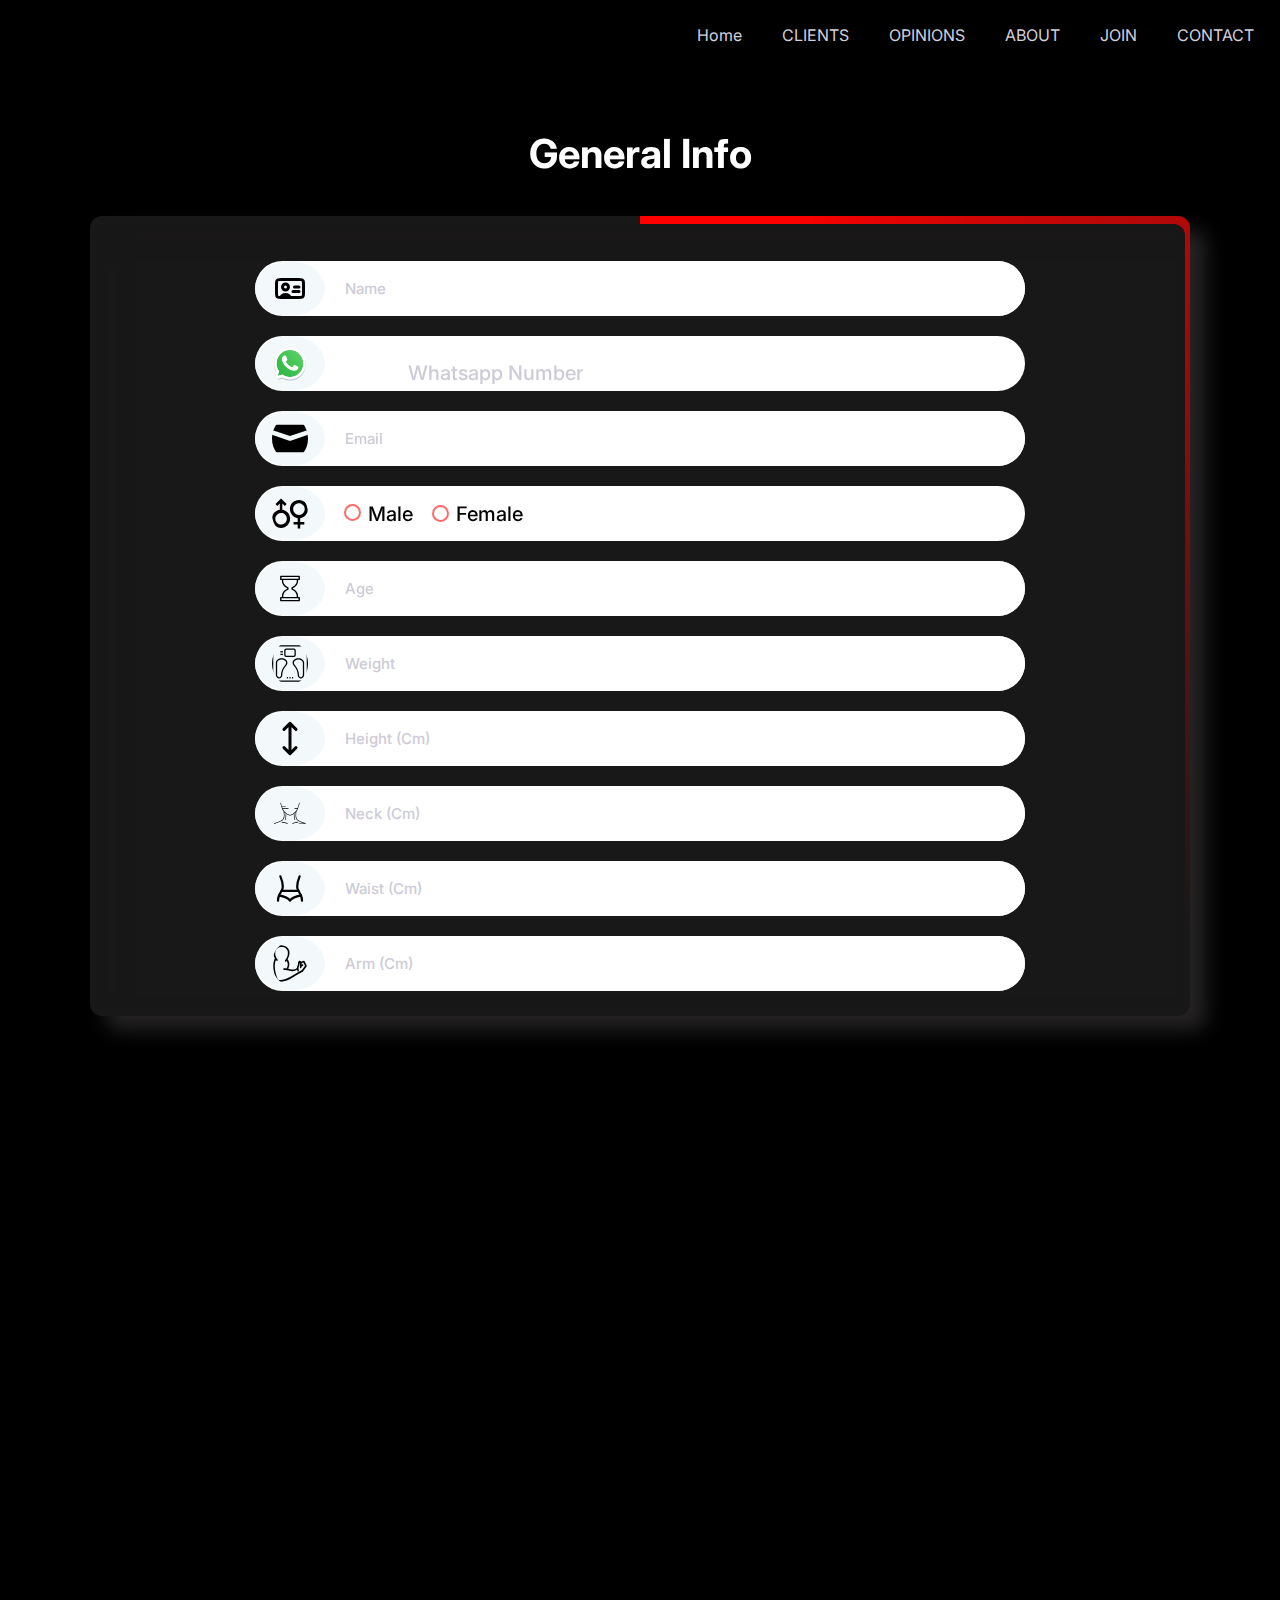
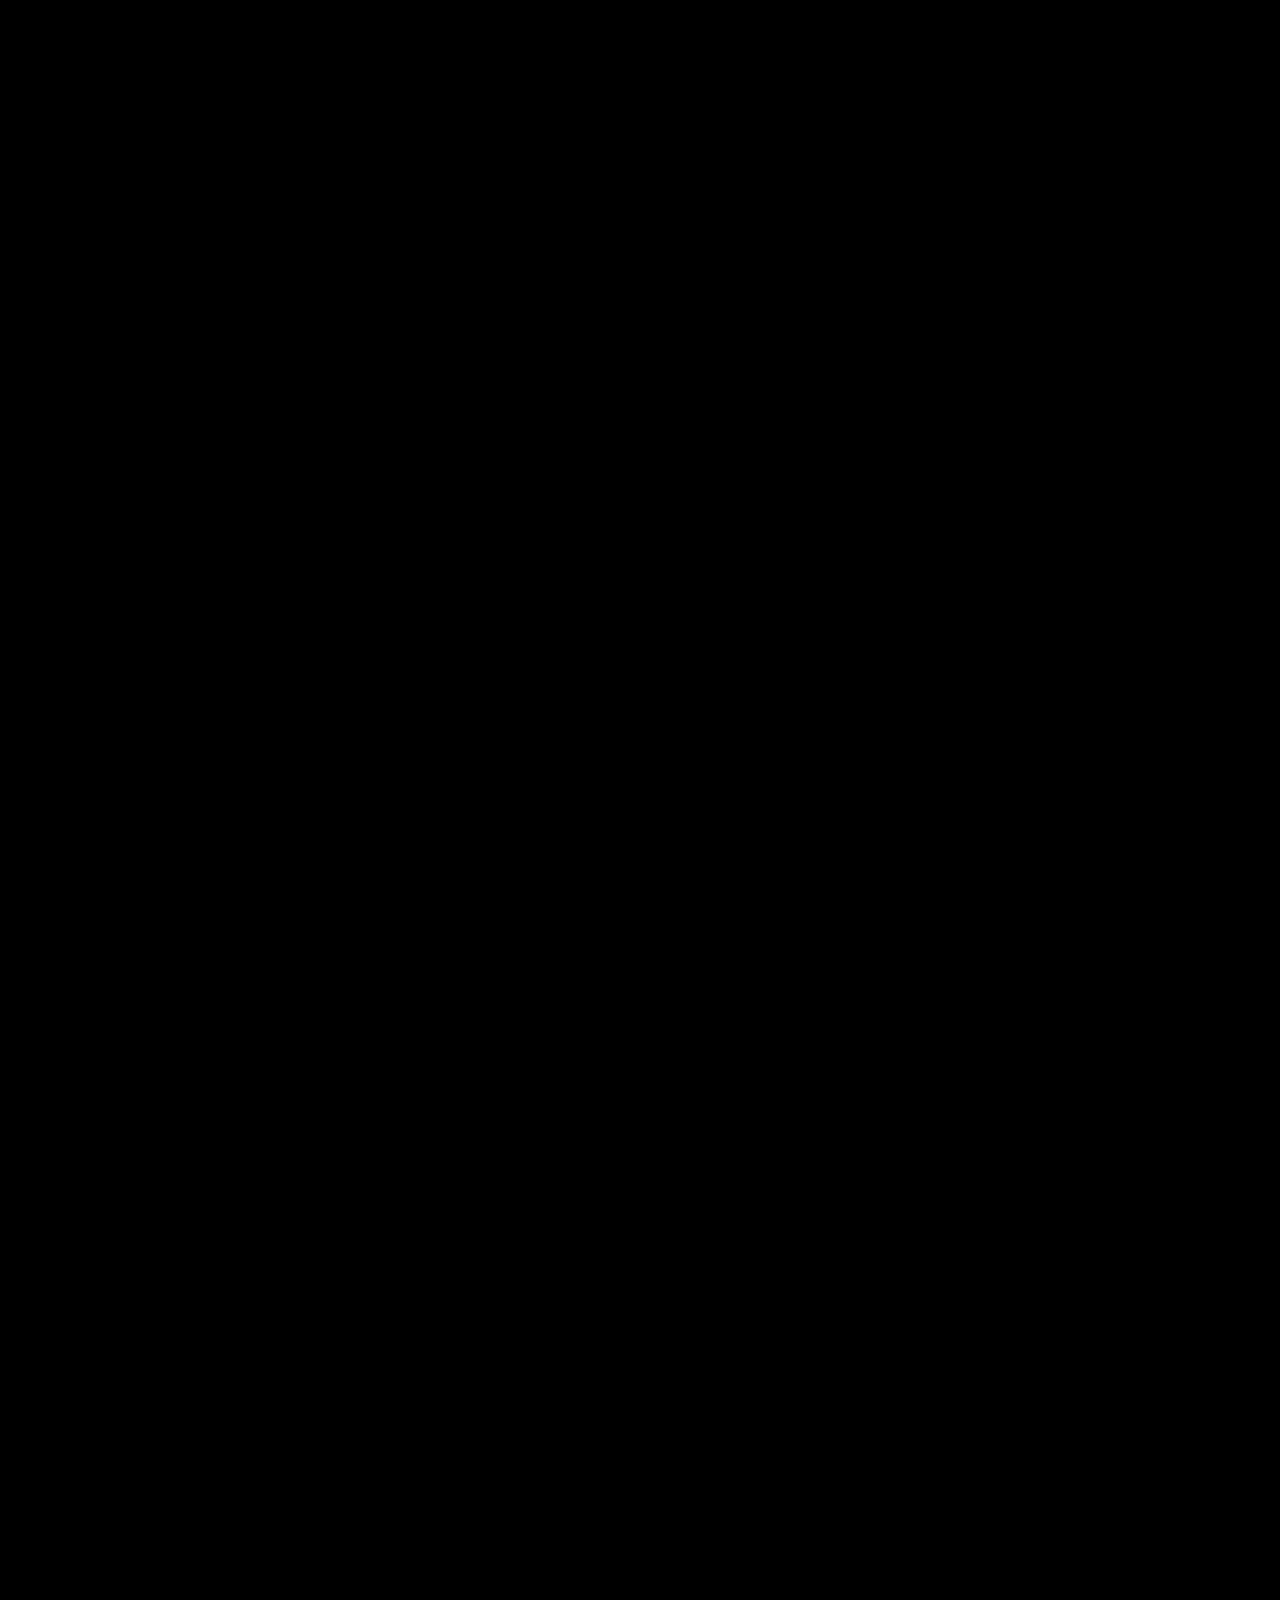
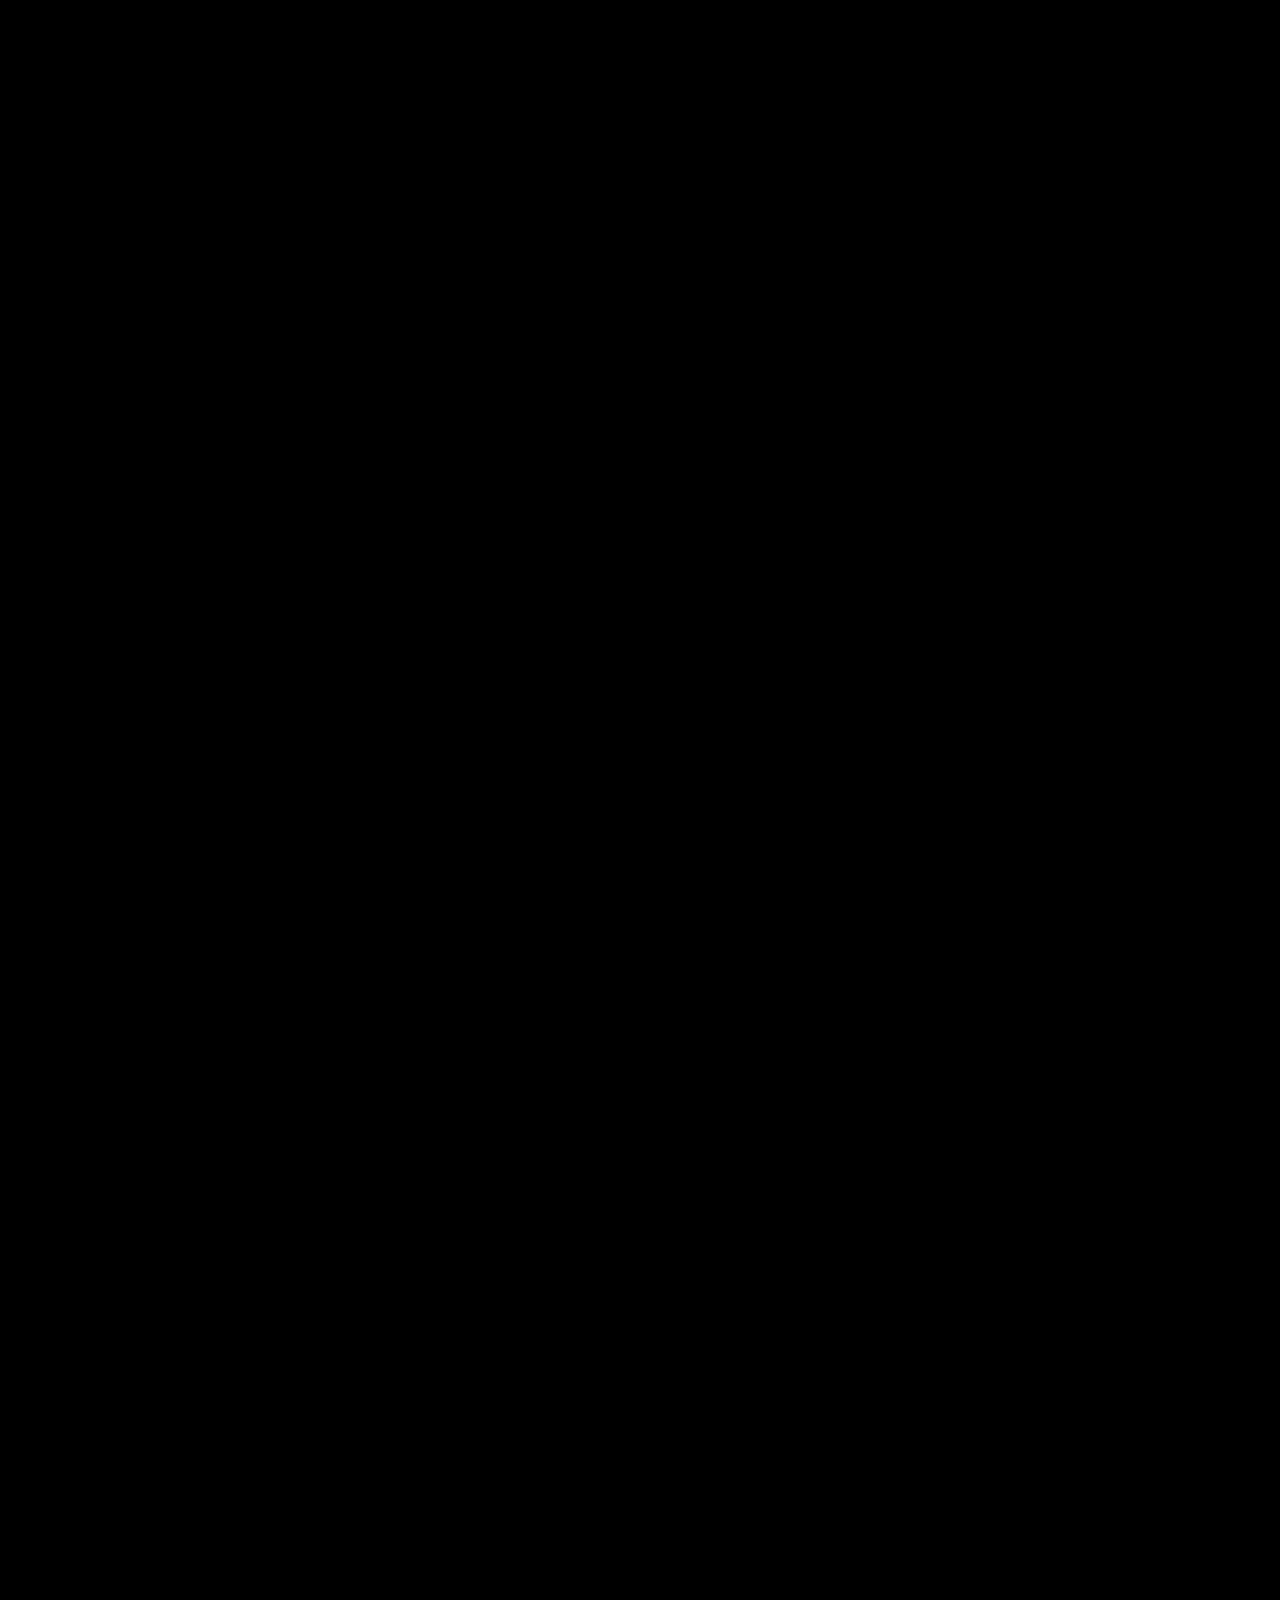
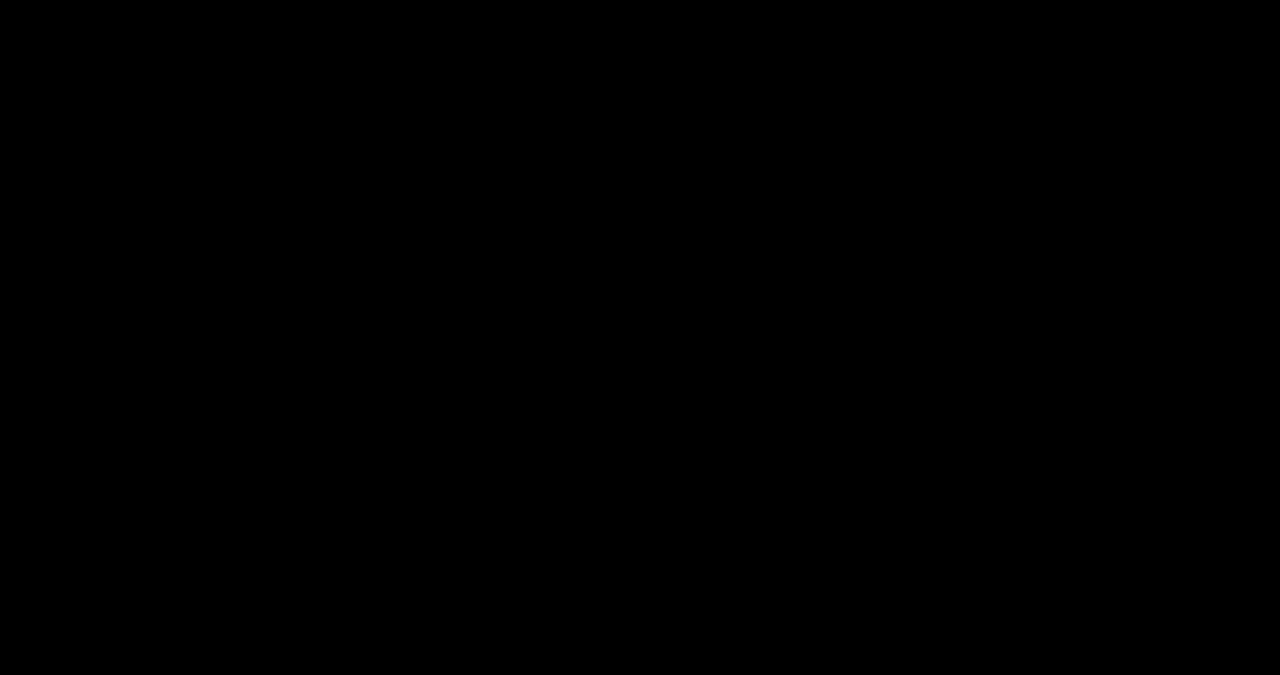
==== commit 832f9a1b: "Update second.html" ====
--- a/second.html
+++ b/second.html
@@ -72,7 +72,7 @@
       </ul>
     </nav>
 
-    <form  method="POST">
+    <form  method="POST" action="https://formspree.io/f/mbjnedny">
       <section class="block container block-form" data-aos="fade-down">
         <header class="block__header">
           <h2 data-aos="fade-down">General Info</h2>
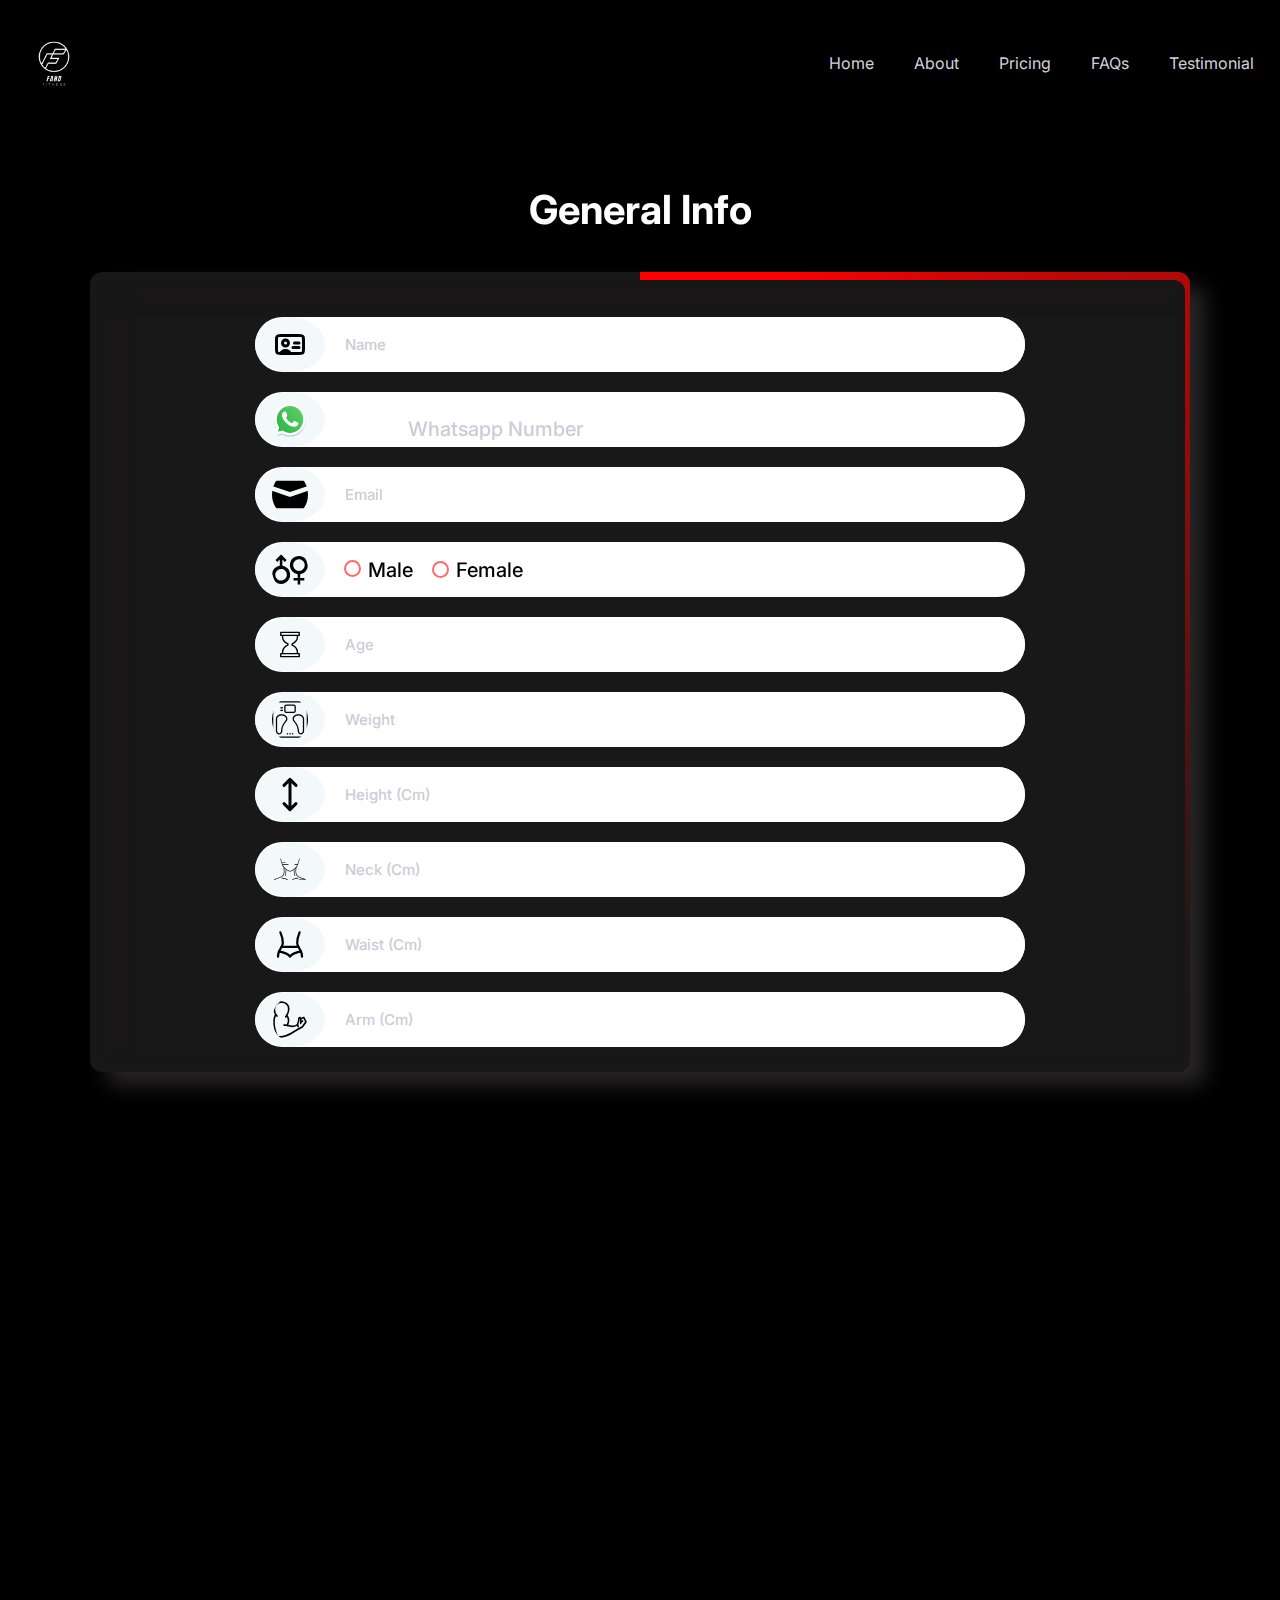
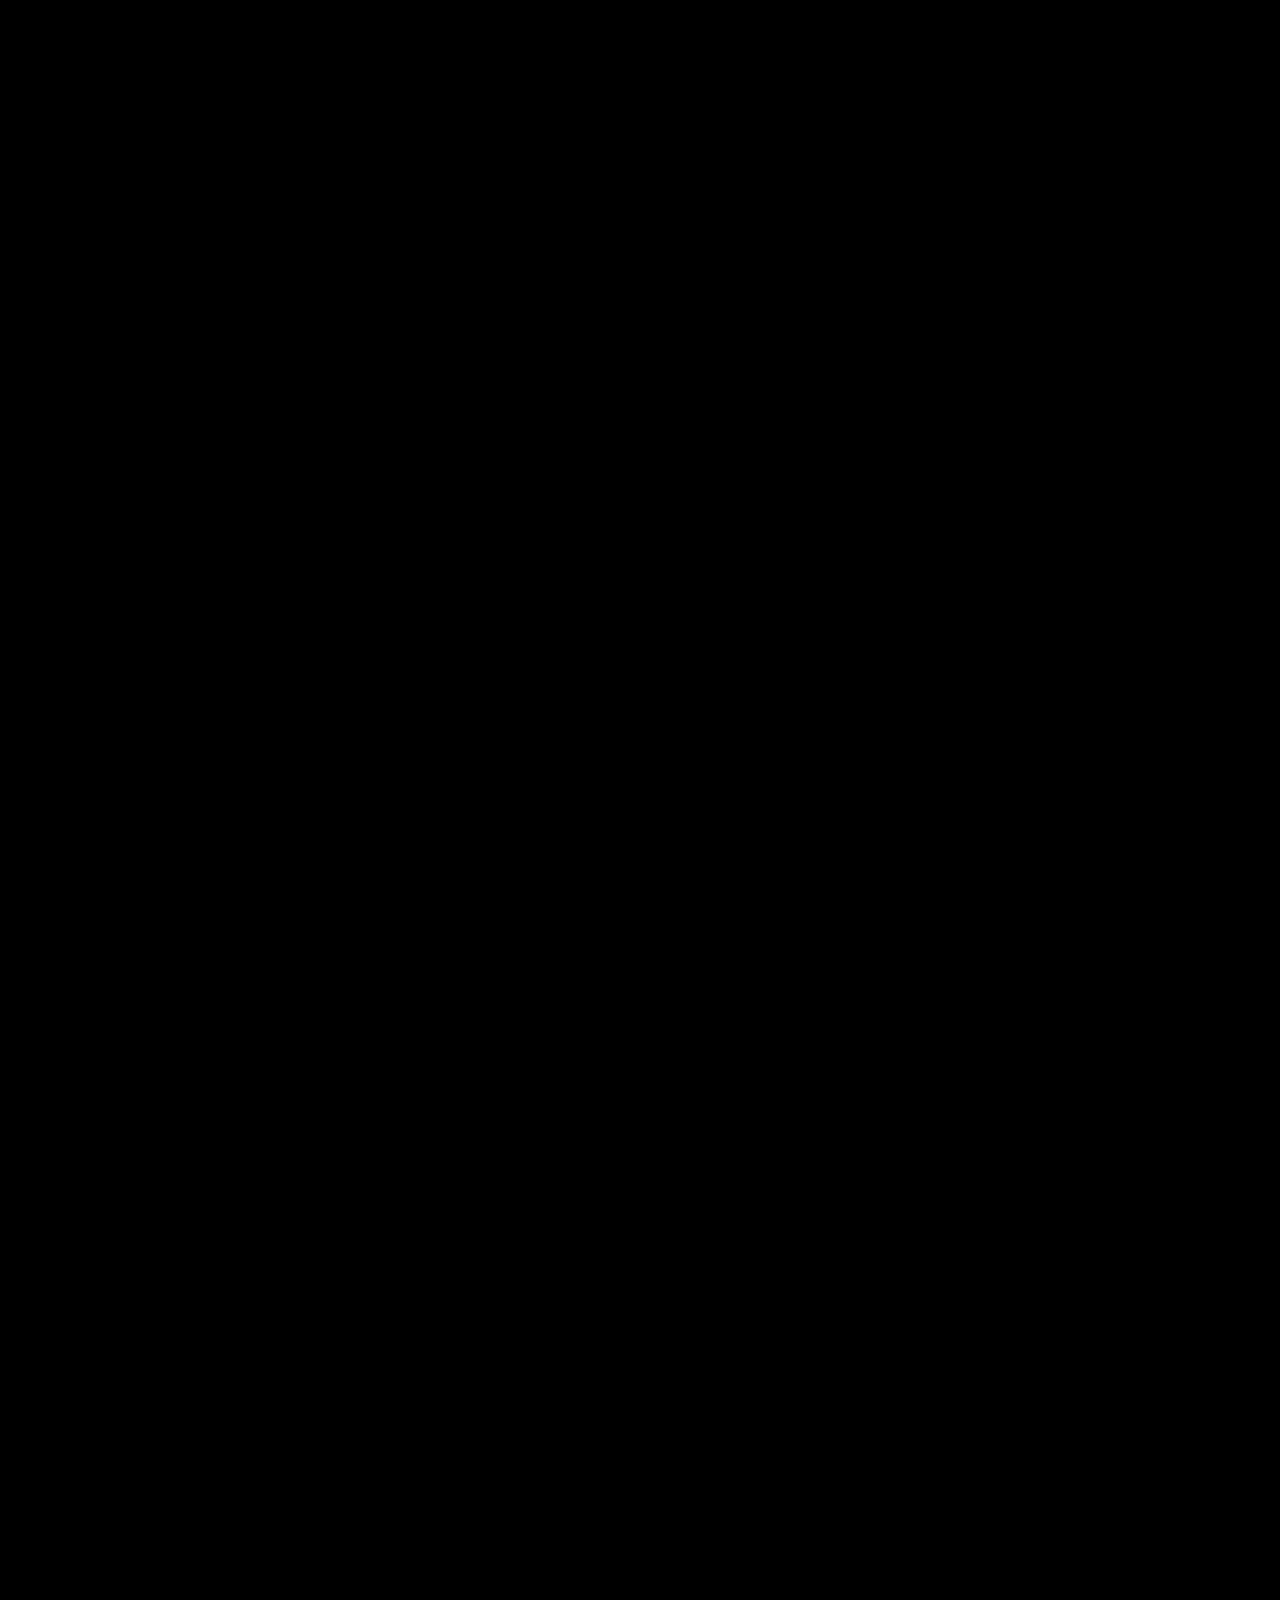
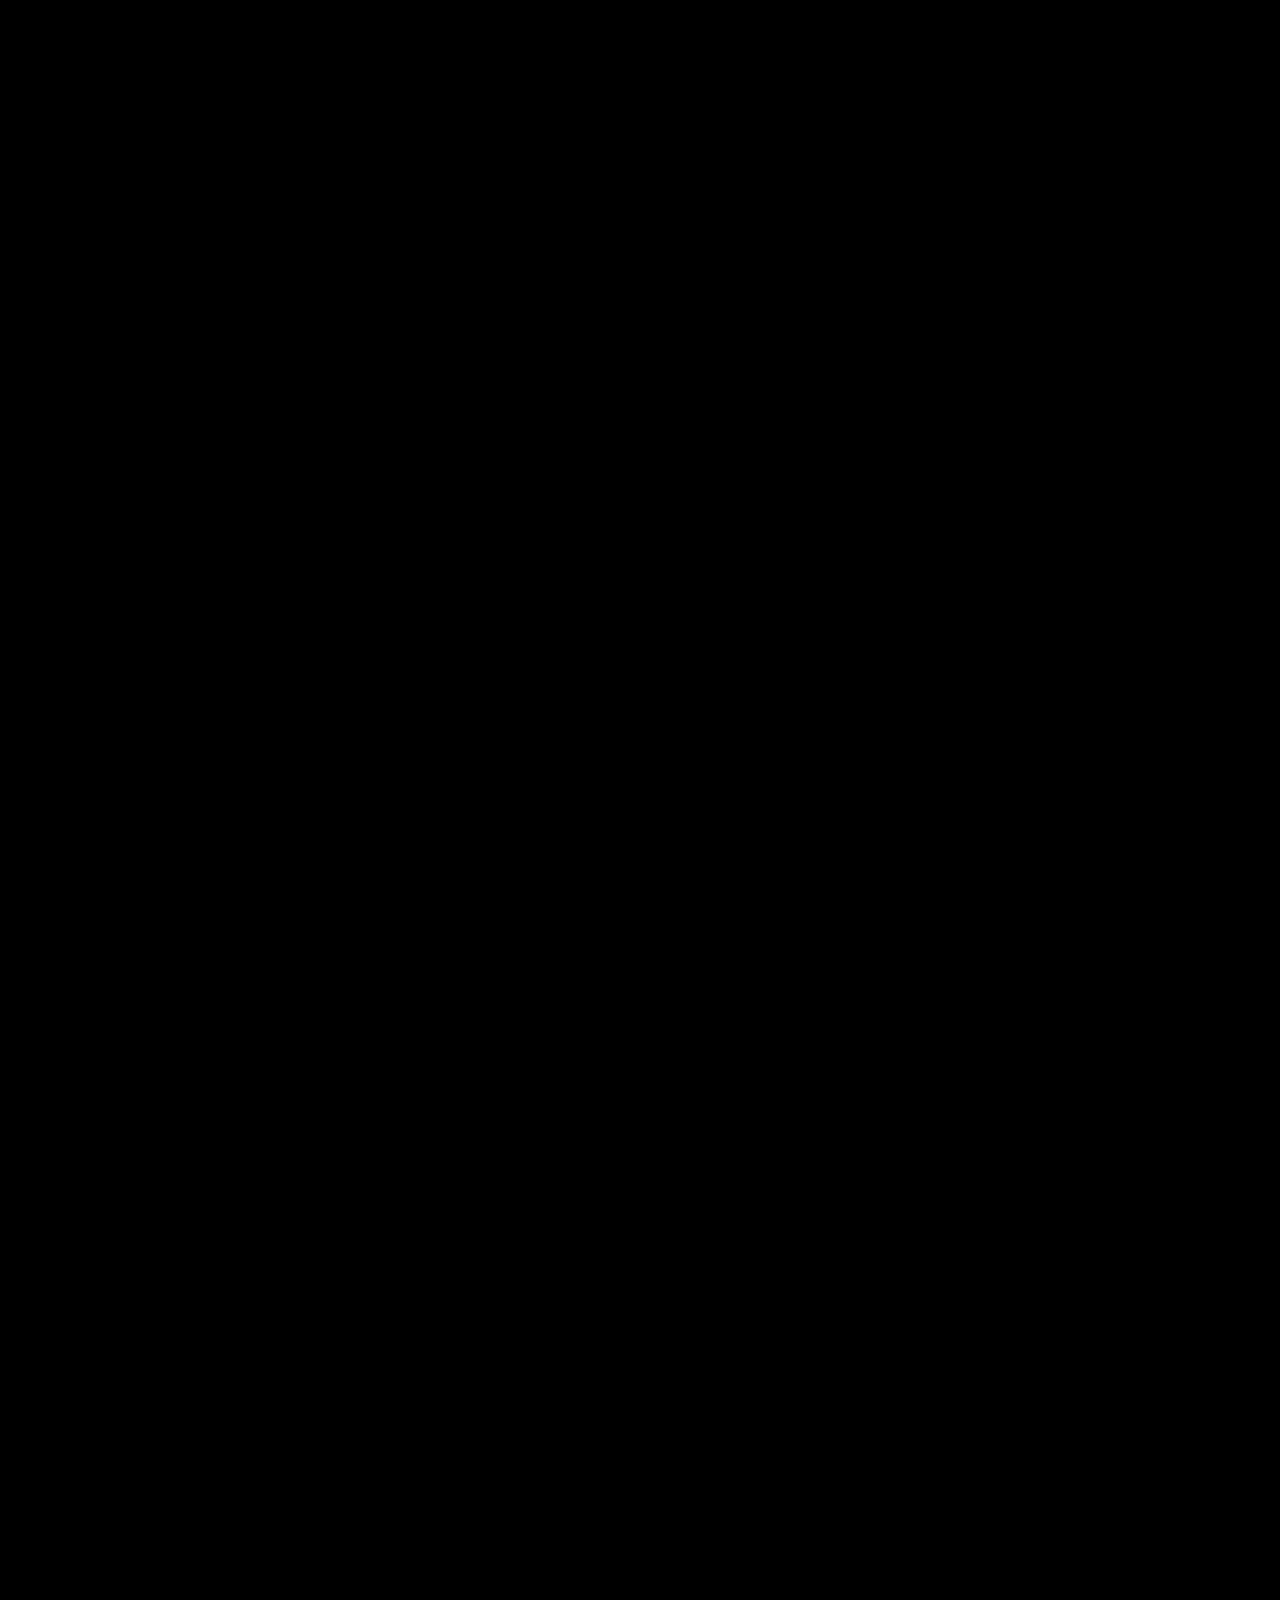
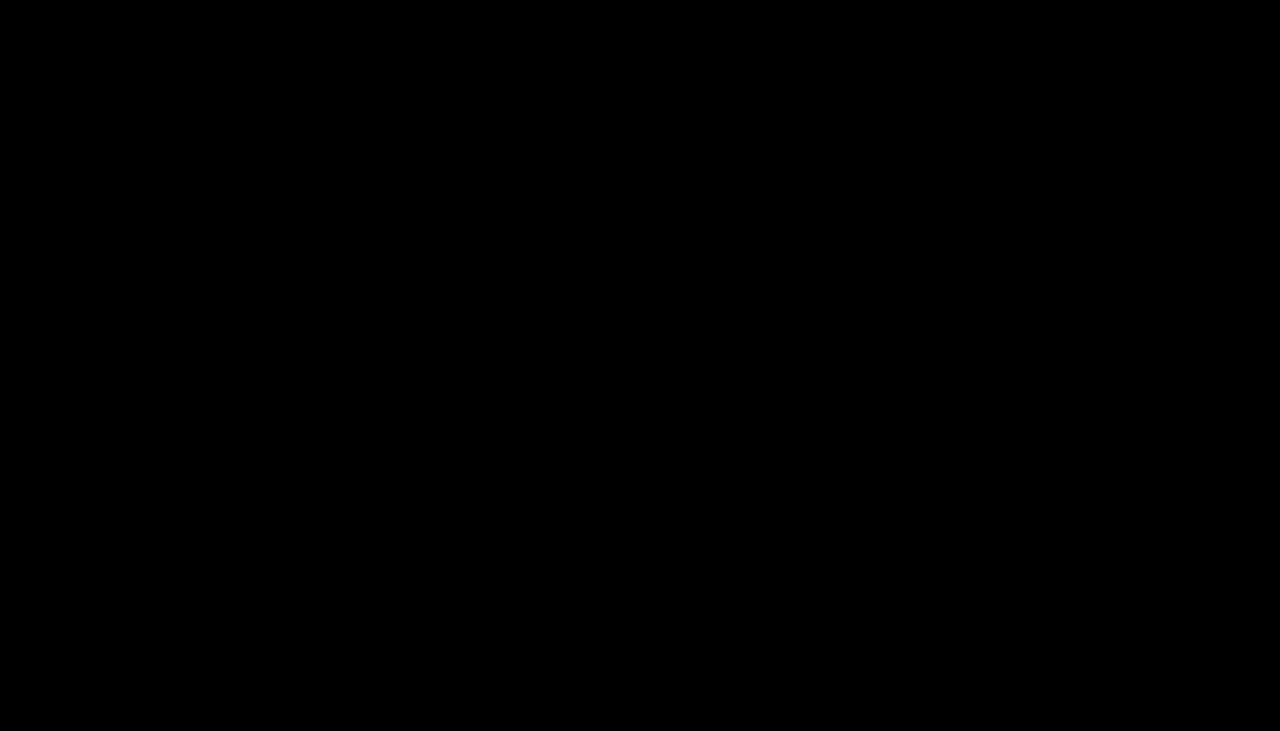
==== commit 0bec30de: "Update second.html" ====
--- a/second.html
+++ b/second.html
@@ -6,11 +6,11 @@
   <meta charset="UTF-8" />
   <meta name="viewport" content="width=device-width, initial-scale=1.0" />
   <meta name="description"
-    content="Coach Mohamed Barakat is a professional Coach who works with clients to help them achieve their goals" />
-  <meta property="og:title" content="Coach :Ali Saad - Make your Diet and Workout Plan in Few Minutes" />
+    content="Coach Fahd Behery is a professional Coach who works with clients to help them achieve their goals" />
+  <meta property="og:title" content="Coach :Fahd - Make your Diet and Workout Plan in Few Minutes" />
   <meta property="og:description" content="LET’S START WITH AN INTRODUCTION.
 
-      I’m Ali Saad certified trainer. Years ago, I created Transformers Team with a single mission: 
+      I’m Fahd Behery certified trainer. Years ago, I created Transformers Team with a single mission: 
       
       To provide quantifiable, evidence-based training and nutrition information to my clients.
       
@@ -31,16 +31,17 @@
       I will be your guide since you need to change and after you make it 💪
       
       
-      Ali Saad." />
+      Fahd Behery." />
   <meta property="og:type" content="website" />
   <meta property="og:image"
     content="https://drive.google.com/file/d/1BmsDNr1wRarnTs_ZRXPmJFjenrDwWIpa/view?usp=sharing" />
-    
+    <link rel="shortcut icon" href="IMAGE/LOGO2.png" type="image/x-icon">
+
 
   <!-- <meta property="og:url" content="http://MostafaElaydy.com" /> -->  <title>FAHD</title>
   <!-- <link rel="icon" href="images/favicon-sm.png" /> -->
-  <link rel="apple-touch-icon" sizes="72x72" href="images/favicon-md.png" />
-  <link rel="apple-touch-icon" sizes="144x144" href="images/favicon-lg.png" />
+  <!-- <link rel="apple-touch-icon" sizes="72x72" href="images/favicon-md.png" />
+  <link rel="apple-touch-icon" sizes="144x144" href="images/favicon-lg.png" /> -->
   <link rel="preconnect" href="https://fonts.gstatic.com" />
   <link href="https://fonts.googleapis.com/css2?family=Inter:wght@400;600;700&display=swap" rel="stylesheet" />
   <link rel="stylesheet" href="CSS/styles.css" />
@@ -55,19 +56,19 @@
   <body class="block--dark">
     <nav class="nav collapsible nav__form collapsible--expanded">
       <a class="nav__brand" href="index.html">
-        <img src="images/20230523_163801_0000-removebg-preview.png" alt="" / class="lllo">
+        <img src="IMAGE/LOGO2.png" alt="" / class="lllo">
       </a>
       <img class="nav__toggler" src="images/menu-symbol-of-three-parallel-lines-svgrepo-com (1).svg" alt="">
       <!-- <svg class="icon icon--white nav__toggler">
           <use xlink:href="images/sprite.svg#menu"></use>
         </svg> -->
       <ul class="list nav__list collapsible__content">
-        <li class="nav__item"><a href="index.html">Home</a></li>
-        <li class="nav__item"><a href="index.html">CLIENTS</a></li>
-        <li class="nav__item"><a href="index.html">OPINIONS</a></li>
-        <li class="nav__item"><a href="index.html">ABOUT</a></li>
-        <li class="nav__item"><a href="index.html">JOIN</a></li>
-        <li class="nav__item"><a href="index.html">CONTACT</a></li>
+        <li class="nav__item"><a href="index.html#home">Home</a></li>
+        <li class="nav__item"><a href="index.html#about">About</a></li>
+        <li class="nav__item"><a href="index.html#pricing">Pricing</a></li>
+        <li class="nav__item"><a href="index.html#accordion">FAQs</a></li>
+        <li class="nav__item"><a href="index.html#testimonial">Testimonial</a></li>
+
 
       </ul>
     </nav>
--- a/CSS/styles.css
+++ b/CSS/styles.css
@@ -489,8 +489,8 @@
 }
 
 .input__radio:checked {
-  border-color: gold;
-  background: gold;
+  border-color: #c20004;
+  background: #c20004;
 }
 
 .input__radio-lable {
@@ -1720,7 +1720,7 @@
 
 .block-form-part2 .input__radio:checked {
   /* border-color: rgb(175, 93, 195); */
-  background: gold;
+  background: #c20004;
 }
 .block-form-part2 .border-animation {
   height: 110rem;
